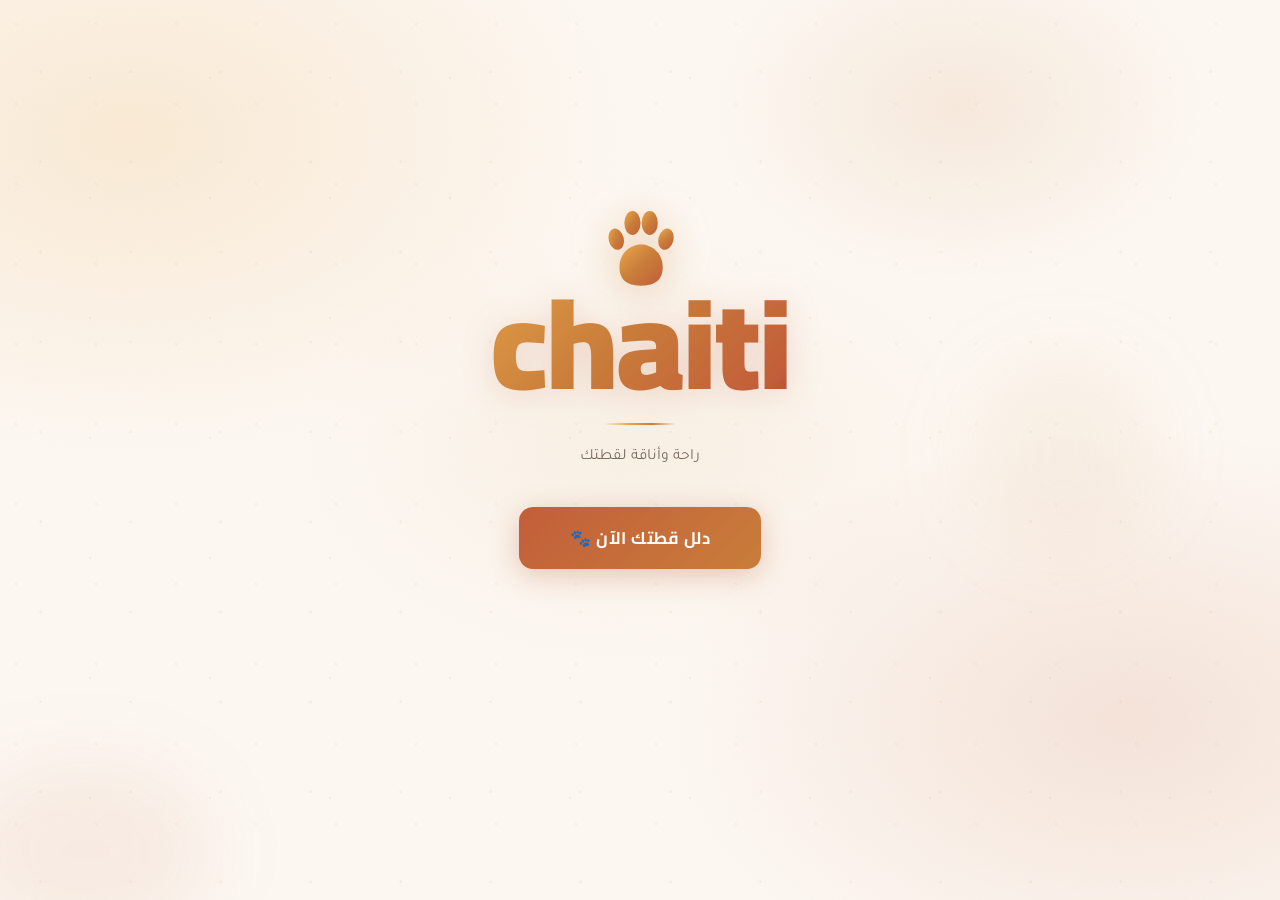
==== Chaiti/index.html @ b6bacdb0 "Add files via upload" ====
<!DOCTYPE html>
<html lang="ar" dir="rtl">
<head>
<meta charset="UTF-8">
<meta name="viewport" content="width=device-width, initial-scale=1.0, viewport-fit=cover">
<title>Chaiti — بيوت القطط الفاخرة</title>

<!-- ⚡ تسريع الانتقال إلى المتجر -->
<link rel="prefetch" href="Boutique.html">

<link href="https://fonts.googleapis.com/css2?family=Cairo:wght@300;400;600;700;900&family=Tajawal:wght@300;400;500;700&display=swap" rel="stylesheet">
<link rel="stylesheet" href="https://cdnjs.cloudflare.com/ajax/libs/font-awesome/6.0.0-beta3/css/all.min.css">
<style>
/* ─── DESIGN TOKENS — Warm Cat Palette ─── */
:root {
  --bg-0:    #fdf8f2;
  --bg-1:    #faf3e8;
  --caramel:  #c97d3a;
  --honey:    #e9a84c;
  --sand:     #d4a96a;
  --terracotta: #c25e3a;
  --text-hi:  #2d1f0e;
  --text-md:  rgba(45,31,14,.62);
  --text-lo:  rgba(45,31,14,.38);
  --border:   rgba(180,130,80,.15);
  --border-hi:rgba(180,130,80,.3);
  --glass:    rgba(255,255,255,.55);
  --grad-brand: linear-gradient(135deg, #e9a84c 0%, #c97d3a 45%, #c25e3a 80%, #9e3a3a 100%);
  --grad-action: linear-gradient(135deg, #c25e3a 0%, #c97d3a 100%);
  --grad-warm:   linear-gradient(135deg, #c97d3a 0%, #e9a84c 100%);
  --r-md: 14px;
  --r-sm: 10px;
  --ease: cubic-bezier(.16,1,.3,1);
  --dur-fast: 180ms;
  --dur-med:  320ms;
  --dur-slow: 500ms;
}

*, *::before, *::after { margin:0; padding:0; box-sizing:border-box; }
body {
  font-family:'Tajawal', sans-serif;
  background: var(--bg-0);
  color: var(--text-hi);
  overflow-x: hidden;
  min-height: 100vh;
  -webkit-font-smoothing: antialiased;
}

/* ═══════════════ WELCOME SCREEN ONLY ═══════════════ */
#welcome {
  position: fixed;
  inset: 0;
  z-index: 100;
  display: flex;
  align-items: center;
  justify-content: center;
  background: var(--bg-0);
  overflow: hidden;
}

/* رفع المحتوى إلى الأعلى بمقدار 5% من ارتفاع viewport */
.w-inner {
  position: relative;
  text-align: center;
  padding: 2rem 1.5rem;
  max-width: 540px;
  animation: wReveal .9s var(--ease) both;
  transform: translateY(-5vh);  /* رفع كل العناصر قليلاً للأعلى */
  max-width: 480px;
  width: 100%;
}


@keyframes wReveal {
  from { opacity:0; transform:translateY(calc(32px - 5vh)); }
  to   { opacity:1; transform:translateY(-5vh); }
}

/* Warm mesh background */
.w-mesh {
  position: absolute;
  inset: 0;
  overflow: hidden;
}
.w-mesh::before {
  content:'';
  position: absolute;
  inset: 0;
  background:
    radial-gradient(ellipse 60% 55% at 10% 15%, rgba(233,168,76,.18) 0%, transparent 65%),
    radial-gradient(ellipse 55% 50% at 88% 80%, rgba(194,94,58,.14) 0%, transparent 65%),
    radial-gradient(ellipse 45% 40% at 50% 50%, rgba(212,169,106,.1) 0%, transparent 60%),
    radial-gradient(ellipse 35% 35% at 75% 12%, rgba(201,125,58,.12) 0%, transparent 55%);
  animation: meshShift 14s ease-in-out infinite alternate;
}
@keyframes meshShift {
  0%   { transform: scale(1) rotate(0deg); }
  100% { transform: scale(1.05) rotate(1.2deg); }
}

/* Subtle paw-print pattern */
.w-mesh::after {
  content:'';
  position: absolute;
  inset: 0;
  background-image:
    radial-gradient(circle 1.5px at 20% 30%, rgba(201,125,58,.1) 100%, transparent),
    radial-gradient(circle 1.5px at 75% 65%, rgba(194,94,58,.08) 100%, transparent),
    radial-gradient(circle 1.5px at 45% 80%, rgba(201,125,58,.07) 100%, transparent);
  background-size: 80px 80px, 120px 120px, 90px 90px;
}

.w-noise {
  position: absolute;
  inset: 0;
  opacity: .025;
  background-image: url("data:image/svg+xml,%3Csvg viewBox='0 0 200 200' xmlns='http://www.w3.org/2000/svg'%3E%3Cfilter id='n'%3E%3CfeTurbulence type='fractalNoise' baseFrequency='.85' numOctaves='4'/%3E%3C/filter%3E%3Crect width='100%25' height='100%25' filter='url(%23n)'/%3E%3C/svg%3E");
  background-size: 180px 180px;
}

/* Floating cat fur wisps */
.w-wisp {
  position: absolute;
  border-radius: 50%;
  filter: blur(40px);
  pointer-events: none;
}
.w-wisp:nth-child(1) { width: 300px; height: 200px; background: rgba(233,168,76,.12); top: -60px; right: -60px; animation: wispFloat 8s ease-in-out infinite; }
.w-wisp:nth-child(2) { width: 250px; height: 180px; background: rgba(194,94,58,.08); bottom: -40px; left: -40px; animation: wispFloat 11s ease-in-out infinite reverse; }
.w-wisp:nth-child(3) { width: 180px; height: 180px; background: rgba(212,169,106,.1); top: 40%; right: 10%; animation: wispFloat 9s ease-in-out infinite 2s; }
@keyframes wispFloat {
  0%,100% { transform: translate(0,0) scale(1); }
  50%      { transform: translate(20px,-20px) scale(1.08); }
}

.w-paw {
  display: flex;
  justify-content: center;
  margin-bottom: 1.2rem;
  animation: pawBounce 3.5s ease-in-out infinite;
  filter: drop-shadow(0 6px 20px rgba(201,125,58,.35));
}
@keyframes pawBounce {
  0%,100% { transform: translateY(0) rotate(0deg); }
  50%      { transform: translateY(-12px) rotate(4deg); }
}

.w-logo {
  font-family: 'Cairo', sans-serif;
  font-size: clamp(3.8rem,14vw,8rem);
  font-weight: 900;
  letter-spacing: -2px;
  line-height: 1;
  background: var(--grad-brand);
  -webkit-background-clip: text;
  -webkit-text-fill-color: transparent;
  background-clip: text;
  filter: drop-shadow(0 4px 16px rgba(194,94,58,.2));
  animation: wReveal .9s var(--ease) .1s both;
}

.w-tag {
  font-size: clamp(.75rem,2vw,.9rem);
  letter-spacing: 5px;
  text-transform: uppercase;
  color: var(--text-lo);
  margin: .75rem 0;
  animation: wReveal .9s var(--ease) .2s both;
}

.w-divider {
  width: 72px;
  height: 2px;
  margin: 1.1rem auto;
  background: linear-gradient(90deg, transparent, var(--honey), var(--caramel), transparent);
  animation: wReveal .9s var(--ease) .25s both;
}

.w-desc {
  color: var(--text-md);
  font-size: .98rem;
  line-height: 1.85;
  max-width: 400px;
  margin: 0 auto 2.2rem;
  animation: wReveal .9s var(--ease) .3s both;
}

.w-cta {
  position: relative;
  display: inline-block;
  background: var(--grad-action);
  color: #fff;
  border: none;
  font-family: 'Cairo', sans-serif;
  font-weight: 700;
  font-size: 1.05rem;
  letter-spacing: .5px;
  padding: .95rem 3.2rem;
  cursor: pointer;
  border-radius: var(--r-md);
  box-shadow: 0 6px 28px rgba(194,94,58,.32);
  transition: transform var(--dur-med) var(--ease), box-shadow var(--dur-med) ease;
  overflow: hidden;
  animation: wReveal .9s var(--ease) .4s both;
}
.w-cta::after {
  content:'';
  position: absolute;
  inset: 0;
  background: var(--grad-warm);
  opacity: 0;
  transition: opacity var(--dur-med) ease;
}
.w-cta:hover {
  transform: translateY(-3px);
  box-shadow: 0 12px 36px rgba(201,125,58,.4);
}
.w-cta:hover::after {
  opacity: 1;
}
.w-cta span {
  position: relative;
  z-index: 1;
}

/* تنسيق مناسب للشاشات الصغيرة حيث يظل كل شيء مقروءًا وواضحًا */
@media (max-width: 550px) {
  .w-inner { 
    padding: 1rem; 
    transform: translateY(-3vh);  /* رفع أقل قليلاً في الشاشات الصغيرة لتجنب الزحام */
  }
  @keyframes wReveal {
    from { opacity:0; transform:translateY(calc(20px - 3vh)); }
    to   { opacity:1; transform:translateY(-3vh); }
  }
  .toast { white-space: normal; text-align: center; font-size: .8rem; padding: .6rem 1.2rem; }
}

@media (min-width: 551px) and (max-width: 799px) {
  .w-inner {
    transform: translateY(-4vh);
  }
  @keyframes wReveal {
    from { opacity:0; transform:translateY(calc(28px - 4vh)); }
    to   { opacity:1; transform:translateY(-4vh); }
  }
}

/* Simple toast message */
.toast {
  position: fixed;
  bottom: 2rem;
  left: 50%;
  transform: translateX(-50%) translateY(28px);
  background: #fff;
  color: var(--text-hi);
  font-family: 'Cairo', sans-serif;
  font-size: .88rem;
  font-weight: 600;
  padding: .75rem 1.8rem;
  z-index: 500;
  opacity: 0;
  pointer-events: none;
  border: 1px solid var(--border-hi);
  border-radius: 50px;
  box-shadow: 0 8px 28px rgba(180,100,40,.15);
  transition: all var(--dur-med) var(--ease);
  white-space: nowrap;
}
.toast.on {
  opacity: 1;
  transform: translateX(-50%) translateY(0);
}

.w-cta {
  padding: .95rem 3.2rem;
  font-size: 1.05rem;
  border-radius: 14px;
}
</style>
</head>
<body>

<div class="toast" id="toast"></div>

<!-- ═══════════════ WELCOME SCREEN ONLY ═══════════════ -->
<div id="welcome">
  <div class="w-mesh"></div>
  <div class="w-wisp"></div>
  <div class="w-wisp"></div>
  <div class="w-wisp"></div>
  <div class="w-noise"></div>
  
  <div class="w-inner">
    <div class="w-paw">
      <svg width="108" height="108" viewBox="0 0 100 100">
        <defs>
          <linearGradient id="pawW" x1="0%" y1="0%" x2="100%" y2="100%">
            <stop offset="0%" stop-color="#e9a84c"/>
            <stop offset="50%" stop-color="#c97d3a"/>
            <stop offset="100%" stop-color="#c25e3a"/>
          </linearGradient>
        </defs>
        <ellipse cx="28" cy="40" rx="7" ry="10" fill="url(#pawW)" transform="rotate(-15 28 40)"/>
        <ellipse cx="43" cy="25" rx="7.5" ry="11" fill="url(#pawW)"/>
        <ellipse cx="59" cy="25" rx="7.5" ry="11" fill="url(#pawW)"/>
        <ellipse cx="74" cy="40" rx="7" ry="10" fill="url(#pawW)" transform="rotate(15 74 40)"/>
        <path d="M51 45C42 45 31 52 31 66C31 80 41 83 51 83C61 83 71 80 71 66C71 52 60 45 51 45Z" fill="url(#pawW)"/>
      </svg>
    </div>
    
    <div class="w-logo">chaiti</div>
    
    <div class="w-divider"></div>
    
    <p class="w-desc">
راحة وأناقة لقطتك
    </p>
    
    <!-- ⚡ الزر المعدل للانتقال السريع (حجم الزر لم يتغير كما هو مطلوب) -->
    <button class="w-cta" onclick="window.location.replace('Boutique.html')">
      <span>دلل قطتك الآن 🐾</span>
    </button>
    
    <!-- (تم حذف العناصر الأربعة (badges) بالكامل حسب الطلب) -->
    
  </div>
</div>

<script>
// Simple toast notification function (محتفظ بها كما هي، ويمكن استعمالها إذا دعت الحاجة في المستقبل)
function showToast(message) {
  const toast = document.getElementById('toast');
  toast.textContent = message;
  toast.classList.add('on');
  setTimeout(() => {
    toast.classList.remove('on');
  }, 3000);
}
</script>

</body>
</html>
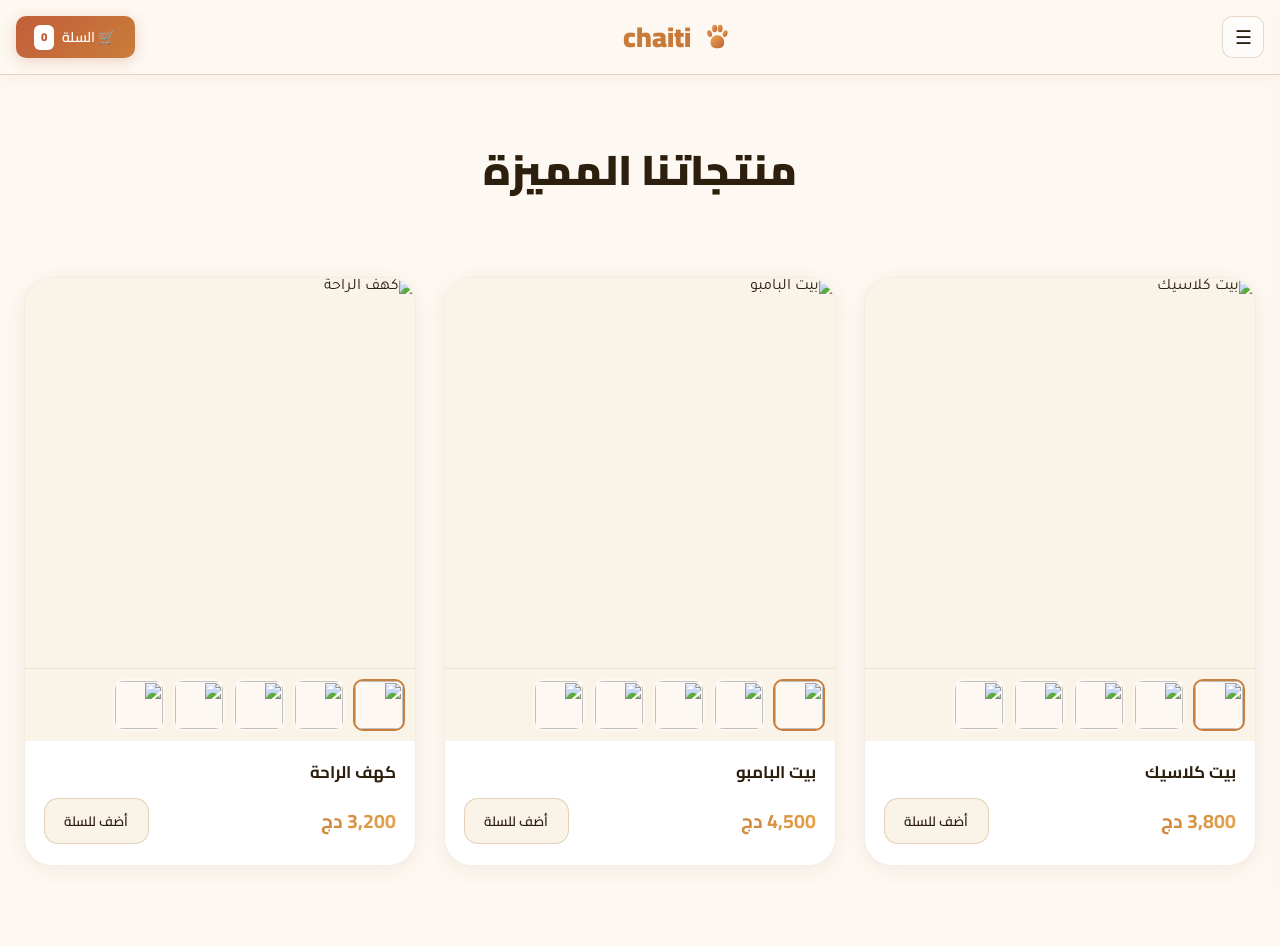
==== commit 712c6a9f: "Rename Boutique.html to index.html" ====
--- a/Chaiti/index.html
+++ b/Chaiti/index.html
@@ -3,279 +3,434 @@
 <head>
 <meta charset="UTF-8">
 <meta name="viewport" content="width=device-width, initial-scale=1.0, viewport-fit=cover">
-<title>Chaiti — بيوت القطط الفاخرة</title>
-
-<!-- ⚡ تسريع الانتقال إلى المتجر -->
-<link rel="prefetch" href="Boutique.html">
-
+<title>Chaiti — بيوت القطط الفاخرة | المتجر</title>
 <link href="https://fonts.googleapis.com/css2?family=Cairo:wght@300;400;600;700;900&family=Tajawal:wght@300;400;500;700&display=swap" rel="stylesheet">
 <link rel="stylesheet" href="https://cdnjs.cloudflare.com/ajax/libs/font-awesome/6.0.0-beta3/css/all.min.css">
 <style>
-/* ─── DESIGN TOKENS — Warm Cat Palette ─── */
 :root {
   --bg-0:    #fdf8f2;
   --bg-1:    #faf3e8;
+  --bg-2:    #f5ead8;
+  --bg-3:    #eeddc4;
   --caramel:  #c97d3a;
   --honey:    #e9a84c;
   --sand:     #d4a96a;
   --terracotta: #c25e3a;
+  --blush:    #e88a6a;
+  --clay:     #9e5a3a;
+  --sage:     #7a9e7e;
+  --dusty-rose: #c8836a;
+  --grad-brand: linear-gradient(135deg, #e9a84c 0%, #c97d3a 45%, #c25e3a 80%, #9e3a3a 100%);
+  --grad-action: linear-gradient(135deg, #c25e3a 0%, #c97d3a 100%);
+  --grad-warm:   linear-gradient(135deg, #c97d3a 0%, #e9a84c 100%);
+  --grad-soft:   linear-gradient(135deg, #e9a84c 0%, #d4a96a 100%);
   --text-hi:  #2d1f0e;
   --text-md:  rgba(45,31,14,.62);
   --text-lo:  rgba(45,31,14,.38);
   --border:   rgba(180,130,80,.15);
   --border-hi:rgba(180,130,80,.3);
   --glass:    rgba(255,255,255,.55);
-  --grad-brand: linear-gradient(135deg, #e9a84c 0%, #c97d3a 45%, #c25e3a 80%, #9e3a3a 100%);
-  --grad-action: linear-gradient(135deg, #c25e3a 0%, #c97d3a 100%);
-  --grad-warm:   linear-gradient(135deg, #c97d3a 0%, #e9a84c 100%);
+  --glass-hi: rgba(255,255,255,.8);
+  --shadow-warm: 0 8px 32px rgba(180,100,40,.1);
+  --shadow-card: 0 4px 20px rgba(140,80,30,.08);
+  --r-xl: 28px;
+  --r-lg: 20px;
   --r-md: 14px;
   --r-sm: 10px;
   --ease: cubic-bezier(.16,1,.3,1);
+  --ease-out: cubic-bezier(.22,1,.36,1);
   --dur-fast: 180ms;
   --dur-med:  320ms;
   --dur-slow: 500ms;
 }
 
 *, *::before, *::after { margin:0; padding:0; box-sizing:border-box; }
+html { height:100%; scroll-behavior:smooth; }
 body {
   font-family:'Tajawal', sans-serif;
   background: var(--bg-0);
   color: var(--text-hi);
   overflow-x: hidden;
+  height: 100%;
+  -webkit-font-smoothing: antialiased;
+}
+
+::-webkit-scrollbar { width: 4px; }
+::-webkit-scrollbar-track { background: var(--bg-1); }
+::-webkit-scrollbar-thumb { background: var(--sand); border-radius: 2px; }
+
+#shop {
+  background: var(--bg-0);
   min-height: 100vh;
-  -webkit-font-smoothing: antialiased;
-}
-
-/* ═══════════════ WELCOME SCREEN ONLY ═══════════════ */
-#welcome {
-  position: fixed;
-  inset: 0;
-  z-index: 100;
+  overflow-y: auto;
+  overflow-x: hidden;
+}
+
+.s-nav {
+  position: sticky; top: 0; z-index: 50;
+  background: rgba(253,248,242,.92);
+  backdrop-filter: blur(24px) saturate(1.6);
+  border-bottom: 1px solid var(--border-hi);
+  padding: .7rem 1rem;
+  box-shadow: 0 2px 16px rgba(180,100,40,.06);
+}
+.nav-wrap {
+  max-width: 1300px; margin: 0 auto;
+  display: flex; align-items: center; justify-content: space-between; gap: 1rem;
+}
+
+.menu-btn {
+  width: 42px; height: 42px;
+  background: var(--glass); border: 1px solid var(--border-hi);
+  border-radius: var(--r-sm); cursor: pointer; color: var(--text-hi);
+  font-size: 1.2rem; display: flex; align-items: center; justify-content: center;
+  flex-shrink: 0;
+  transition: background var(--dur-fast) ease, border-color var(--dur-fast) ease;
+}
+.menu-btn:hover { background: rgba(201,125,58,.12); border-color: var(--caramel); }
+
+.s-brand {
+  flex: 1; display: flex; align-items: center; justify-content: center; gap: .55rem;
+  font-family: 'Cairo', sans-serif; font-size: 1.75rem; font-weight: 900;
+  background: var(--grad-brand);
+  -webkit-background-clip: text; -webkit-text-fill-color: transparent;
+  background-clip: text; white-space: nowrap;
+}
+.s-brand svg { -webkit-text-fill-color: initial; flex-shrink: 0; }
+
+.cart-btn {
+  background: var(--grad-action);
+  color: #fff; border: none;
+  font-family: 'Cairo', sans-serif; font-weight: 600; font-size: .88rem;
+  padding: .5rem 1.15rem;
+  border-radius: var(--r-sm); cursor: pointer; flex-shrink: 0;
+  display: flex; align-items: center; gap: .5rem;
+  box-shadow: 0 3px 14px rgba(194,94,58,.25);
+  transition: transform var(--dur-fast) var(--ease), box-shadow var(--dur-fast) ease;
+  text-decoration: none;
+}
+.cart-btn:hover { transform: translateY(-2px); box-shadow: 0 6px 20px rgba(194,94,58,.38); }
+.cart-badge {
+  background: #fff; color: var(--terracotta);
+  font-size: .72rem; font-weight: 900;
+  padding: .1rem .4rem; border-radius: 6px; min-width: 20px; text-align: center;
+}
+
+@media(max-width:640px) {
+  .s-brand { font-size: 1.15rem; gap: .35rem; }
+  .s-brand svg { width: 26px; height: 26px; }
+  .menu-btn { width: 38px; height: 38px; }
+  .cart-btn { padding: .42rem .9rem; font-size: .78rem; }
+}
+
+.s-hero {
+  padding: 3.5rem 2rem 2.5rem;
+  text-align: center;
+}
+.s-hero h1 {
+  font-family: 'Cairo', sans-serif;
+  font-size: clamp(1.8rem,4vw,2.6rem);
+  font-weight: 900; color: var(--text-hi);
+  margin-bottom: .45rem;
+}
+.s-body { max-width: 1300px; margin: 0 auto; padding: 1.25rem 1.5rem 5rem; }
+
+.p-grid {
+  display: grid;
+  grid-template-columns: repeat(auto-fill, minmax(295px,1fr));
+  gap: 1.75rem;
+}
+
+.p-card {
+  background: #fff;
+  border: 1px solid var(--border);
+  border-radius: var(--r-xl);
+  overflow: hidden;
+  transition:
+    transform var(--dur-med) var(--ease),
+    box-shadow var(--dur-med) ease,
+    border-color var(--dur-med) ease;
+  box-shadow: var(--shadow-card);
+}
+.p-card:hover {
+  transform: translateY(-7px);
+  box-shadow: 0 22px 48px rgba(180,100,40,.14), 0 0 0 1px rgba(201,125,58,.22);
+  border-color: rgba(201,125,58,.3);
+}
+
+.p-gallery { position:relative; background: var(--bg-1); overflow: hidden; }
+.p-main {
+  width:100%; aspect-ratio:1/1; object-fit:cover; display:block;
+  transition: transform var(--dur-slow) var(--ease);
+  cursor: pointer;
+}
+.p-card:hover .p-main { transform: scale(1.04); }
+
+.p-overlay {
+  position:absolute; inset:0;
+  background: rgba(0,0,0,0);
+  display: flex; align-items: center; justify-content: center;
+  opacity: 0;
+  transition: all var(--dur-med) ease;
+  pointer-events: none;
+}
+.p-card:hover .p-overlay { background: rgba(45,25,5,.12); opacity:1; }
+.p-overlay-icon {
+  background: rgba(255,255,255,.75);
+  border: 1.5px solid rgba(201,125,58,.4);
+  backdrop-filter: blur(8px);
+  border-radius: 50%;
+  width: 52px; height: 52px;
+  display: flex; align-items: center; justify-content: center;
+  font-size: 1.35rem;
+  transform: scale(.7); transition: transform var(--dur-med) var(--ease);
+}
+.p-card:hover .p-overlay-icon { transform: scale(1); }
+
+.p-thumbs {
+  display:flex; gap:.5rem; padding:.65rem;
+  background: var(--bg-1);
+  border-top: 1px solid var(--border);
+  overflow-x:auto; scrollbar-width:none;
+}
+.p-thumbs::-webkit-scrollbar { display:none; }
+.p-thumb {
+  width:52px; height:52px; flex-shrink:0;
+  border: 2px solid transparent;
+  border-radius: var(--r-sm); overflow:hidden;
+  cursor:pointer; background: var(--bg-0);
+  transition: border-color var(--dur-fast) ease, transform var(--dur-fast) ease;
+}
+.p-thumb img { width:100%; height:100%; object-fit:cover; }
+.p-thumb:hover { transform: scale(1.05); }
+.p-thumb.on { border-color: var(--caramel); }
+
+.p-body {
+  padding: 1.2rem 1.2rem 1.3rem;
+  background: #fff;
+}
+.p-name {
+  font-family: 'Cairo', sans-serif;
+  font-size: 1.05rem; font-weight: 700;
+  color: var(--text-hi); margin-bottom: .85rem;
+  line-height: 1.4;
+}
+.p-foot { display:flex; align-items:center; justify-content:space-between; gap:.5rem; }
+.p-price {
+  font-family: 'Cairo', sans-serif;
+  font-size: 1.22rem; font-weight: 700;
+  background: var(--grad-warm);
+  -webkit-background-clip: text; -webkit-text-fill-color: transparent;
+  background-clip: text;
+}
+.p-add {
+  background: var(--bg-1); border: 1.5px solid var(--border-hi);
+  color: var(--text-hi);
+  font-family: 'Cairo', sans-serif; font-size: .84rem; font-weight: 600;
+  padding: .58rem 1.2rem; border-radius: var(--r-md); cursor:pointer;
+  transition: all var(--dur-fast) var(--ease);
+}
+.p-add:hover {
+  background: var(--grad-action); border-color: transparent;
+  color: #fff;
+  box-shadow: 0 4px 16px rgba(194,94,58,.28);
+  transform: scale(1.04);
+}
+
+@media(max-width:768px) {
+  .s-body { padding: 1rem 1rem 4rem; }
+  .p-grid { grid-template-columns: repeat(auto-fill, minmax(240px,1fr)); gap:1.2rem; }
+}
+
+.lightbox-overlay {
+    position: fixed; inset: 0;
+    background: rgba(45,25,5,0.92);
+    backdrop-filter: blur(10px);
+    z-index: 2000;
+    display: none;
+    justify-content: center;
+    align-items: center;
+    flex-direction: column;
+    cursor: pointer;
+}
+.lightbox-overlay.active { display: flex; }
+.lightbox-image-container {
+    width: 100%; height: 85%;
+    display: flex;
+    justify-content: center;
+    align-items: center;
+    overflow: hidden;
+    touch-action: pan-y pinch-zoom;
+}
+.lightbox-image {
+    max-width: 90%; max-height: 90%;
+    object-fit: contain;
+    border-radius: 16px;
+    box-shadow: 0 30px 60px rgba(0,0,0,.5), 0 0 0 1px rgba(201,125,58,.25);
+    pointer-events: none;
+}
+.lightbox-counter {
+    position: absolute;
+    top: 22px; left: 0; right: 0;
+    text-align: center;
+    color: #faf3e8;
+    background: rgba(45,25,5,0.55);
+    width: fit-content;
+    margin: 0 auto;
+    padding: 6px 18px;
+    border-radius: 40px;
+    font-size: 0.85rem;
+    font-weight: 700;
+    backdrop-filter: blur(4px);
+    z-index: 2005;
+    pointer-events: none;
+    border: 1px solid rgba(201,125,58,.25);
+}
+.close-lightbox {
+    position: absolute;
+    top: 20px; left: 20px;
+    background: rgba(45,25,5,0.5);
+    border: 1px solid rgba(201,125,58,.35);
+    color: #faf3e8;
+    font-size: 1.4rem;
+    width: 44px; height: 44px;
+    border-radius: 50%;
+    cursor: pointer;
+    z-index: 2005;
+    backdrop-filter: blur(6px);
+    transition: 0.2s;
+    display: flex;
+    align-items: center;
+    justify-content: center;
+}
+.close-lightbox:hover { background: var(--caramel); color: #fff; border-color: var(--caramel); }
+
+.overlay {
+  position:fixed; inset:0; z-index:110;
+  background: rgba(45,25,5,.35);
+  backdrop-filter: blur(4px);
+  opacity:0; pointer-events:none;
+  transition: opacity var(--dur-med) ease;
+}
+.overlay.on { opacity:1; pointer-events:all; }
+
+.menu-drawer {
+  position:fixed; top:0; right:0;
+  width: min(320px,85vw);
+  height:100vh;
+  background: #fff;
+  border-left: 1px solid var(--border-hi);
+  z-index:150; display:flex; flex-direction:column;
+  transform: translateX(110%);
+  transition: transform var(--dur-slow) var(--ease);
+  box-shadow: -8px 0 40px rgba(180,100,40,.1);
+}
+.menu-drawer.open { transform: translateX(0); }
+
+.md-header {
+  padding: 1.4rem 1.3rem;
+  border-bottom: 1px solid var(--border);
+  display:flex; justify-content:space-between; align-items:center;
+  background: var(--bg-1);
+}
+.md-header h4 { font-family:'Cairo',sans-serif; font-size:1.2rem; font-weight:800; color: var(--text-hi); letter-spacing:-0.3px; background: var(--grad-warm); -webkit-background-clip:text; background-clip:text; -webkit-text-fill-color:transparent; }
+
+.md-items {
+  flex:1; padding: 1.5rem 0.8rem;
+  display: flex; flex-direction: column;
+  gap: 0.25rem;
+}
+
+.menu-link {
   display: flex;
   align-items: center;
-  justify-content: center;
-  background: var(--bg-0);
-  overflow: hidden;
-}
-
-/* رفع المحتوى إلى الأعلى بمقدار 5% من ارتفاع viewport */
-.w-inner {
-  position: relative;
+  gap: 1rem;
+  padding: 0.9rem 1.2rem;
+  margin: 0.2rem 0;
+  font-family: 'Cairo', sans-serif;
+  font-size: 1rem;
+  font-weight: 600;
+  color: var(--text-hi);
+  background: #ffffff;
+  border-radius: var(--r-md);
+  transition: all 0.2s var(--ease);
+  cursor: pointer;
+  border: 1px solid transparent;
+  width: 100%;
+  text-align: right;
+}
+.menu-link i {
+  width: 26px;
+  font-size: 1.2rem;
+  color: var(--caramel);
+  transition: transform 0.2s ease;
+}
+.menu-link span { flex: 1; }
+.menu-link:hover {
+  background: var(--bg-1);
+  border-color: var(--border-hi);
+  transform: translateX(-4px);
+}
+.menu-link:hover i {
+  transform: scale(1.05);
+  color: var(--terracotta);
+}
+.md-items hr {
+  margin: 0.5rem 0.8rem;
+  border: none;
+  height: 1px;
+  background: linear-gradient(to left, var(--border), transparent);
+}
+
+.md-footer {
+  padding:1.2rem;
+  border-top:1px solid var(--border);
+  font-size:.75rem;
+  color:var(--text-lo);
+  text-align:center;
+  background: var(--bg-1);
+  font-weight:500;
+}
+
+.toast { position:fixed; bottom:2rem; left:50%; transform: translateX(-50%) translateY(28px); background:#fff; color:var(--text-hi); font-family:'Cairo',sans-serif; font-size:.88rem; font-weight:600; padding:.75rem 1.8rem; z-index:500; opacity:0; pointer-events:none; border:1px solid var(--border-hi); border-radius:50px; box-shadow: 0 8px 28px rgba(180,100,40,.15); transition: all var(--dur-med) var(--ease); }
+.toast.on { opacity:1; transform: translateX(-50%) translateY(0); }
+
+.modal-info {
+  position: fixed;
+  top: 50%;
+  left: 50%;
+  transform: translate(-50%, -50%) scale(0.96);
+  background: #fff;
+  border-radius: var(--r-xl);
+  max-width: 340px;
+  width: 85%;
+  padding: 1.8rem 1.5rem;
   text-align: center;
-  padding: 2rem 1.5rem;
-  max-width: 540px;
-  animation: wReveal .9s var(--ease) both;
-  transform: translateY(-5vh);  /* رفع كل العناصر قليلاً للأعلى */
-  max-width: 480px;
-  width: 100%;
-}
-
-
-@keyframes wReveal {
-  from { opacity:0; transform:translateY(calc(32px - 5vh)); }
-  to   { opacity:1; transform:translateY(-5vh); }
-}
-
-/* Warm mesh background */
-.w-mesh {
-  position: absolute;
-  inset: 0;
-  overflow: hidden;
-}
-.w-mesh::before {
-  content:'';
-  position: absolute;
-  inset: 0;
-  background:
-    radial-gradient(ellipse 60% 55% at 10% 15%, rgba(233,168,76,.18) 0%, transparent 65%),
-    radial-gradient(ellipse 55% 50% at 88% 80%, rgba(194,94,58,.14) 0%, transparent 65%),
-    radial-gradient(ellipse 45% 40% at 50% 50%, rgba(212,169,106,.1) 0%, transparent 60%),
-    radial-gradient(ellipse 35% 35% at 75% 12%, rgba(201,125,58,.12) 0%, transparent 55%);
-  animation: meshShift 14s ease-in-out infinite alternate;
-}
-@keyframes meshShift {
-  0%   { transform: scale(1) rotate(0deg); }
-  100% { transform: scale(1.05) rotate(1.2deg); }
-}
-
-/* Subtle paw-print pattern */
-.w-mesh::after {
-  content:'';
-  position: absolute;
-  inset: 0;
-  background-image:
-    radial-gradient(circle 1.5px at 20% 30%, rgba(201,125,58,.1) 100%, transparent),
-    radial-gradient(circle 1.5px at 75% 65%, rgba(194,94,58,.08) 100%, transparent),
-    radial-gradient(circle 1.5px at 45% 80%, rgba(201,125,58,.07) 100%, transparent);
-  background-size: 80px 80px, 120px 120px, 90px 90px;
-}
-
-.w-noise {
-  position: absolute;
-  inset: 0;
-  opacity: .025;
-  background-image: url("data:image/svg+xml,%3Csvg viewBox='0 0 200 200' xmlns='http://www.w3.org/2000/svg'%3E%3Cfilter id='n'%3E%3CfeTurbulence type='fractalNoise' baseFrequency='.85' numOctaves='4'/%3E%3C/filter%3E%3Crect width='100%25' height='100%25' filter='url(%23n)'/%3E%3C/svg%3E");
-  background-size: 180px 180px;
-}
-
-/* Floating cat fur wisps */
-.w-wisp {
-  position: absolute;
-  border-radius: 50%;
-  filter: blur(40px);
-  pointer-events: none;
-}
-.w-wisp:nth-child(1) { width: 300px; height: 200px; background: rgba(233,168,76,.12); top: -60px; right: -60px; animation: wispFloat 8s ease-in-out infinite; }
-.w-wisp:nth-child(2) { width: 250px; height: 180px; background: rgba(194,94,58,.08); bottom: -40px; left: -40px; animation: wispFloat 11s ease-in-out infinite reverse; }
-.w-wisp:nth-child(3) { width: 180px; height: 180px; background: rgba(212,169,106,.1); top: 40%; right: 10%; animation: wispFloat 9s ease-in-out infinite 2s; }
-@keyframes wispFloat {
-  0%,100% { transform: translate(0,0) scale(1); }
-  50%      { transform: translate(20px,-20px) scale(1.08); }
-}
-
-.w-paw {
-  display: flex;
-  justify-content: center;
-  margin-bottom: 1.2rem;
-  animation: pawBounce 3.5s ease-in-out infinite;
-  filter: drop-shadow(0 6px 20px rgba(201,125,58,.35));
-}
-@keyframes pawBounce {
-  0%,100% { transform: translateY(0) rotate(0deg); }
-  50%      { transform: translateY(-12px) rotate(4deg); }
-}
-
-.w-logo {
-  font-family: 'Cairo', sans-serif;
-  font-size: clamp(3.8rem,14vw,8rem);
-  font-weight: 900;
-  letter-spacing: -2px;
-  line-height: 1;
-  background: var(--grad-brand);
-  -webkit-background-clip: text;
-  -webkit-text-fill-color: transparent;
-  background-clip: text;
-  filter: drop-shadow(0 4px 16px rgba(194,94,58,.2));
-  animation: wReveal .9s var(--ease) .1s both;
-}
-
-.w-tag {
-  font-size: clamp(.75rem,2vw,.9rem);
-  letter-spacing: 5px;
-  text-transform: uppercase;
-  color: var(--text-lo);
-  margin: .75rem 0;
-  animation: wReveal .9s var(--ease) .2s both;
-}
-
-.w-divider {
-  width: 72px;
-  height: 2px;
-  margin: 1.1rem auto;
-  background: linear-gradient(90deg, transparent, var(--honey), var(--caramel), transparent);
-  animation: wReveal .9s var(--ease) .25s both;
-}
-
-.w-desc {
-  color: var(--text-md);
-  font-size: .98rem;
-  line-height: 1.85;
-  max-width: 400px;
-  margin: 0 auto 2.2rem;
-  animation: wReveal .9s var(--ease) .3s both;
-}
-
-.w-cta {
-  position: relative;
-  display: inline-block;
-  background: var(--grad-action);
-  color: #fff;
-  border: none;
-  font-family: 'Cairo', sans-serif;
-  font-weight: 700;
-  font-size: 1.05rem;
-  letter-spacing: .5px;
-  padding: .95rem 3.2rem;
-  cursor: pointer;
-  border-radius: var(--r-md);
-  box-shadow: 0 6px 28px rgba(194,94,58,.32);
-  transition: transform var(--dur-med) var(--ease), box-shadow var(--dur-med) ease;
-  overflow: hidden;
-  animation: wReveal .9s var(--ease) .4s both;
-}
-.w-cta::after {
-  content:'';
-  position: absolute;
-  inset: 0;
-  background: var(--grad-warm);
-  opacity: 0;
-  transition: opacity var(--dur-med) ease;
-}
-.w-cta:hover {
-  transform: translateY(-3px);
-  box-shadow: 0 12px 36px rgba(201,125,58,.4);
-}
-.w-cta:hover::after {
-  opacity: 1;
-}
-.w-cta span {
-  position: relative;
-  z-index: 1;
-}
-
-/* تنسيق مناسب للشاشات الصغيرة حيث يظل كل شيء مقروءًا وواضحًا */
-@media (max-width: 550px) {
-  .w-inner { 
-    padding: 1rem; 
-    transform: translateY(-3vh);  /* رفع أقل قليلاً في الشاشات الصغيرة لتجنب الزحام */
-  }
-  @keyframes wReveal {
-    from { opacity:0; transform:translateY(calc(20px - 3vh)); }
-    to   { opacity:1; transform:translateY(-3vh); }
-  }
-  .toast { white-space: normal; text-align: center; font-size: .8rem; padding: .6rem 1.2rem; }
-}
-
-@media (min-width: 551px) and (max-width: 799px) {
-  .w-inner {
-    transform: translateY(-4vh);
-  }
-  @keyframes wReveal {
-    from { opacity:0; transform:translateY(calc(28px - 4vh)); }
-    to   { opacity:1; transform:translateY(-4vh); }
-  }
-}
-
-/* Simple toast message */
-.toast {
-  position: fixed;
-  bottom: 2rem;
-  left: 50%;
-  transform: translateX(-50%) translateY(28px);
-  background: #fff;
-  color: var(--text-hi);
-  font-family: 'Cairo', sans-serif;
-  font-size: .88rem;
-  font-weight: 600;
-  padding: .75rem 1.8rem;
-  z-index: 500;
+  box-shadow: 0 32px 60px rgba(45,25,5,0.25);
+  border: 1px solid var(--border-hi);
+  z-index: 300;
   opacity: 0;
   pointer-events: none;
-  border: 1px solid var(--border-hi);
-  border-radius: 50px;
-  box-shadow: 0 8px 28px rgba(180,100,40,.15);
-  transition: all var(--dur-med) var(--ease);
-  white-space: nowrap;
-}
-.toast.on {
+  transition: all 0.25s var(--ease);
+  font-family: 'Tajawal', sans-serif;
+}
+.modal-info.show {
   opacity: 1;
-  transform: translateX(-50%) translateY(0);
-}
-
-.w-cta {
-  padding: .95rem 3.2rem;
-  font-size: 1.05rem;
-  border-radius: 14px;
+  pointer-events: auto;
+  transform: translate(-50%, -50%) scale(1);
+}
+.modal-info h3 {
+  font-family: 'Cairo', sans-serif;
+  font-size: 1.3rem;
+  margin-bottom: 0.8rem;
+  color: var(--terracotta);
+}
+.modal-info p {
+  color: var(--text-md);
+  font-size: 0.9rem;
+  line-height: 1.5;
+  margin-bottom: 0;
+  white-space: pre-line;
 }
 </style>
 </head>
@@ -283,61 +438,388 @@
 
 <div class="toast" id="toast"></div>
 
-<!-- ═══════════════ WELCOME SCREEN ONLY ═══════════════ -->
-<div id="welcome">
-  <div class="w-mesh"></div>
-  <div class="w-wisp"></div>
-  <div class="w-wisp"></div>
-  <div class="w-wisp"></div>
-  <div class="w-noise"></div>
-  
-  <div class="w-inner">
-    <div class="w-paw">
-      <svg width="108" height="108" viewBox="0 0 100 100">
-        <defs>
-          <linearGradient id="pawW" x1="0%" y1="0%" x2="100%" y2="100%">
-            <stop offset="0%" stop-color="#e9a84c"/>
-            <stop offset="50%" stop-color="#c97d3a"/>
-            <stop offset="100%" stop-color="#c25e3a"/>
-          </linearGradient>
-        </defs>
-        <ellipse cx="28" cy="40" rx="7" ry="10" fill="url(#pawW)" transform="rotate(-15 28 40)"/>
-        <ellipse cx="43" cy="25" rx="7.5" ry="11" fill="url(#pawW)"/>
-        <ellipse cx="59" cy="25" rx="7.5" ry="11" fill="url(#pawW)"/>
-        <ellipse cx="74" cy="40" rx="7" ry="10" fill="url(#pawW)" transform="rotate(15 74 40)"/>
-        <path d="M51 45C42 45 31 52 31 66C31 80 41 83 51 83C61 83 71 80 71 66C71 52 60 45 51 45Z" fill="url(#pawW)"/>
-      </svg>
+<div id="shop">
+  <nav class="s-nav">
+    <div class="nav-wrap">
+      <button class="menu-btn" id="menuBtn">☰</button>
+      <div class="s-brand">
+        <svg width="34" height="34" viewBox="0 0 100 100">
+          <defs><linearGradient id="pawN" x1="0%" y1="0%" x2="100%" y2="100%"><stop offset="0%" stop-color="#e9a84c"/><stop offset="100%" stop-color="#c25e3a"/></linearGradient></defs>
+          <ellipse cx="28" cy="40" rx="7" ry="10" fill="url(#pawN)" transform="rotate(-15 28 40)"/>
+          <ellipse cx="43" cy="25" rx="7.5" ry="11" fill="url(#pawN)"/>
+          <ellipse cx="59" cy="25" rx="7.5" ry="11" fill="url(#pawN)"/>
+          <ellipse cx="74" cy="40" rx="7" ry="10" fill="url(#pawN)" transform="rotate(15 74 40)"/>
+          <path d="M51 45C42 45 31 52 31 66C31 80 41 83 51 83C61 83 71 80 71 66C71 52 60 45 51 45Z" fill="url(#pawN)"/>
+        </svg>
+        chaiti
+      </div>
+      <a href="Panier.html" class="cart-btn">🛒 السلة <span class="cart-badge" id="cnt">0</span></a>
     </div>
-    
-    <div class="w-logo">chaiti</div>
-    
-    <div class="w-divider"></div>
-    
-    <p class="w-desc">
-راحة وأناقة لقطتك
-    </p>
-    
-    <!-- ⚡ الزر المعدل للانتقال السريع (حجم الزر لم يتغير كما هو مطلوب) -->
-    <button class="w-cta" onclick="window.location.replace('Boutique.html')">
-      <span>دلل قطتك الآن 🐾</span>
-    </button>
-    
-    <!-- (تم حذف العناصر الأربعة (badges) بالكامل حسب الطلب) -->
-    
+  </nav>
+  <div class="s-hero">
+    <h1>منتجاتنا المميزة</h1>
+  </div>
+  <div class="s-body">
+    <div class="p-grid" id="pgrid"></div>
   </div>
 </div>
 
+<div class="overlay" id="menuOverlay"></div>
+<div class="menu-drawer" id="menuDrawer">
+  <div class="md-header">
+    <h4>✨ القائمة</h4>
+  </div>
+  <div class="md-items">
+    <button class="menu-link" data-action="delivery">
+      <i class="fas fa-truck-fast"></i>
+      <span>التوصيل</span>
+      <i class="fas fa-chevron-left" style="font-size: 0.7rem; opacity:0.6;"></i>
+    </button>
+    <button class="menu-link" data-action="faq">
+      <i class="fas fa-question-circle"></i>
+      <span>الأسئلة الشائعة</span>
+      <i class="fas fa-chevron-left" style="font-size: 0.7rem; opacity:0.6;"></i>
+    </button>
+    <button class="menu-link" data-action="contact">
+      <i class="fas fa-headset"></i>
+      <span>تواصل معنا</span>
+      <i class="fas fa-chevron-left" style="font-size: 0.7rem; opacity:0.6;"></i>
+    </button>
+    <button class="menu-link" data-action="about">
+      <i class="fas fa-paw"></i>
+      <span>من نحن</span>
+      <i class="fas fa-chevron-left" style="font-size: 0.7rem; opacity:0.6;"></i>
+    </button>
+    <hr>
+    <div style="margin-top:auto; background:transparent; border:none; padding:0.8rem;">شيتي ♡ راحة قطتك تسعدنا</div>
+  </div>
+  <div class="md-footer">chaiti — بكل الحب لصديقك الأليف 🐾</div>
+</div>
+
+<div id="lightboxOverlay" class="lightbox-overlay">
+  <div class="lightbox-counter" id="lightboxCounter"></div>
+  <button class="close-lightbox" id="closeLightboxBtn"><i class="fas fa-times"></i></button>
+  <div class="lightbox-image-container" id="lightboxImageContainer">
+    <img id="lightboxImg" class="lightbox-image" alt="معرض الصور">
+  </div>
+</div>
+
+<div id="infoModal" class="modal-info">
+  <h3 id="modalTitle"></h3>
+  <p id="modalText"></p>
+</div>
+
 <script>
-// Simple toast notification function (محتفظ بها كما هي، ويمكن استعمالها إذا دعت الحاجة في المستقبل)
-function showToast(message) {
-  const toast = document.getElementById('toast');
-  toast.textContent = message;
-  toast.classList.add('on');
-  setTimeout(() => {
-    toast.classList.remove('on');
-  }, 3000);
-}
+const PRODUCTS = [
+  {id:1, name:'بيت كلاسيك ', price:3800,
+   imgs:['https://raw.githubusercontent.com/polina5566hpl-beep/Chop-form/ed35b93c1cafca60e729205e141835006318062b/Cats/Cvd.png',
+         'https://raw.githubusercontent.com/polina5566hpl-beep/Chop-form/ed35b93c1cafca60e729205e141835006318062b/Cats/Gasba.png',
+         'https://raw.githubusercontent.com/polina5566hpl-beep/Chop-form/ed35b93c1cafca60e729205e141835006318062b/Cats/Jawhara.png',
+         'https://raw.githubusercontent.com/polina5566hpl-beep/Chop-form/ed35b93c1cafca60e729205e141835006318062b/Cats/Khatmti.png',
+         'https://raw.githubusercontent.com/polina5566hpl-beep/Chop-form/ed35b93c1cafca60e729205e141835006318062b/Cats/Khayma.png']},
+  {id:2, name:'بيت البامبو ', price:4500,
+   imgs:['https://raw.githubusercontent.com/polina5566hpl-beep/Chop-form/ed35b93c1cafca60e729205e141835006318062b/Cats/Jawhara.png',
+         'https://raw.githubusercontent.com/polina5566hpl-beep/Chop-form/ed35b93c1cafca60e729205e141835006318062b/Cats/Khatmti.png',
+         'https://raw.githubusercontent.com/polina5566hpl-beep/Chop-form/ed35b93c1cafca60e729205e141835006318062b/Cats/Kilo.png',
+         'https://raw.githubusercontent.com/polina5566hpl-beep/Chop-form/ed35b93c1cafca60e729205e141835006318062b/Cats/Koba.png',
+         'https://raw.githubusercontent.com/polina5566hpl-beep/Chop-form/ed35b93c1cafca60e729205e141835006318062b/Cats/Lito.png']},
+  {id:3, name:'كهف الراحة ', price:3200,
+   imgs:['https://raw.githubusercontent.com/polina5566hpl-beep/Chop-form/ed35b93c1cafca60e729205e141835006318062b/Cats/Koba.png',
+         'https://raw.githubusercontent.com/polina5566hpl-beep/Chop-form/ed35b93c1cafca60e729205e141835006318062b/Cats/Pang.png',
+         'https://raw.githubusercontent.com/polina5566hpl-beep/Chop-form/ed35b93c1cafca60e729205e141835006318062b/Cats/Rati.png',
+         'https://raw.githubusercontent.com/polina5566hpl-beep/Chop-form/ed35b93c1cafca60e729205e141835006318062b/Cats/Snawbar.png',
+         'https://raw.githubusercontent.com/polina5566hpl-beep/Chop-form/ed35b93c1cafca60e729205e141835006318062b/Cats/Terp.png']}
+];
+
+let cart = [];
+let activeLightboxImages = [];
+let currentLightboxIndex = 0;
+let touchStartX = 0, touchEndX = 0;
+let currentModalType = null; // لتذكر نوع المودال المفتوح
+
+function loadCartFromStorage() {
+  const savedCart = localStorage.getItem('chaiti_cart');
+  if (savedCart) {
+    try { cart = JSON.parse(savedCart); updateUI(); }
+    catch(e) { console.error('خطأ في تحميل السلة', e); }
+  }
+}
+
+function saveCartToStorage() {
+  localStorage.setItem('chaiti_cart', JSON.stringify(cart));
+}
+
+function renderProducts() {
+  const g = document.getElementById('pgrid');
+  g.innerHTML = PRODUCTS.map(p => `
+    <div class="p-card">
+      <div class="p-gallery">
+        <img class="p-main" id="mi${p.id}" src="${p.imgs[0]}" alt="${p.name}" loading="lazy" onclick="openLightbox(${p.id}, 0)">
+        <div class="p-overlay">
+          <div class="p-overlay-icon">🔍</div>
+        </div>
+        <div class="p-thumbs">
+          ${p.imgs.map((s,i) => `<div class="p-thumb${i===0?' on':''}" onclick="swImg(${p.id},${i},this,event)"><img src="${s}" loading="lazy"></div>`).join('')}
+        </div>
+      </div>
+      <div class="p-body">
+        <div class="p-name">${p.name}</div>
+        <div class="p-foot">
+          <div class="p-price">${p.price.toLocaleString()} دج</div>
+          <button class="p-add" onclick="addCart(${p.id})">أضف للسلة</button>
+        </div>
+      </div>
+    </div>
+  `).join('');
+}
+
+function swImg(pid, idx, el, e) {
+  if(e) e.stopPropagation();
+  const p = PRODUCTS.find(x=>x.id===pid);
+  document.getElementById('mi'+pid).src = p.imgs[idx];
+  el.parentElement.querySelectorAll('.p-thumb').forEach(t=>t.classList.remove('on'));
+  el.classList.add('on');
+}
+
+function openLightbox(pid, idx) {
+  const p = PRODUCTS.find(x=>x.id===pid);
+  if(!p || !p.imgs) return;
+  activeLightboxImages = [...p.imgs];
+  currentLightboxIndex = Math.min(idx, p.imgs.length-1);
+  const lo = document.getElementById("lightboxOverlay");
+  const li = document.getElementById("lightboxImg");
+  const lc = document.getElementById("lightboxCounter");
+  li.src = activeLightboxImages[currentLightboxIndex];
+  lc.innerText = `${currentLightboxIndex+1} / ${activeLightboxImages.length}`;
+  lo.classList.add("active");
+  document.body.style.overflow = "hidden";
+  
+  // إضافة حالة اللايت بوكس إلى التاريخ
+  history.pushState({ lightbox: true, productId: pid, imageIndex: currentLightboxIndex }, '');
+}
+
+function closeLightboxOnly() {
+  const lo = document.getElementById("lightboxOverlay");
+  const menu = document.getElementById("menuDrawer");
+  const modal = document.getElementById("infoModal");
+  if(lo.classList.contains("active")) {
+    lo.classList.remove("active");
+    document.body.style.overflow = "";
+    activeLightboxImages = [];
+    
+    // بعد إغلاق اللايت بوكس، نحدد الحالة المناسبة
+    if(modal.classList.contains('show')) {
+      // إذا كان المودال مفتوح، نضيف حالته للتاريخ
+      history.replaceState({ modalOpen: true, modalType: currentModalType }, '');
+    } else if(menu.classList.contains('open')) {
+      // إذا كانت القائمة مفتوحة، نضيف حالتها للتاريخ
+      history.replaceState({ menuOpen: true }, '');
+    } else {
+      history.replaceState({ main: true }, '');
+    }
+  }
+}
+function closeLightbox() { closeLightboxOnly(); }
+
+function nextImage(d=1) {
+  if(!activeLightboxImages.length) return;
+  currentLightboxIndex = (currentLightboxIndex + d + activeLightboxImages.length) % activeLightboxImages.length;
+  document.getElementById("lightboxImg").src = activeLightboxImages[currentLightboxIndex];
+  document.getElementById("lightboxCounter").innerText = `${currentLightboxIndex+1} / ${activeLightboxImages.length}`;
+}
+
+function setupTouchEvents() {
+  const c = document.getElementById("lightboxImageContainer");
+  if(!c) return;
+  c.addEventListener("touchstart", e => { touchStartX = e.changedTouches[0].screenX; }, {passive:false});
+  c.addEventListener("touchend", e => {
+    touchEndX = e.changedTouches[0].screenX;
+    const diff = touchEndX - touchStartX;
+    if(Math.abs(diff) > 50) {
+      if(diff>0) nextImage(-1);
+      else nextImage(1);
+      e.preventDefault();
+    }
+  });
+}
+
+function addCart(id) {
+  const p = PRODUCTS.find(x=>x.id===id);
+  const ex = cart.find(x=>x.id===id);
+  if(ex) ex.qty++;
+  else cart.push({...p, qty:1});
+  updateUI();
+  saveCartToStorage();
+  toast(`✓ تم إضافة "${p.name}" للسلة`);
+}
+
+function updateUI() {
+  const count = cart.reduce((s,x)=>s+x.qty,0);
+  const cntSpan = document.getElementById('cnt');
+  if(cntSpan) cntSpan.textContent = count;
+}
+
+function openMenu() {
+  const drawer = document.getElementById('menuDrawer');
+  if(drawer.classList.contains('open')) return;
+  drawer.classList.add('open');
+  document.getElementById('menuOverlay').classList.add('on');
+  history.pushState({ menuOpen: true }, '');
+}
+
+function closeMenu() {
+  const drawer = document.getElementById('menuDrawer');
+  if(!drawer.classList.contains('open')) return;
+  drawer.classList.remove('open');
+  document.getElementById('menuOverlay').classList.remove('on');
+  
+  // تحديث الحالة بعد إغلاق القائمة
+  const modal = document.getElementById('infoModal');
+  if(!modal.classList.contains('show')) {
+    history.replaceState({ main: true }, '');
+  } else {
+    history.replaceState({ modalOpen: true, modalType: currentModalType }, '');
+  }
+}
+
+function toast(msg) {
+  const t=document.getElementById('toast');
+  t.textContent=msg;
+  t.classList.add('on');
+  setTimeout(()=>t.classList.remove('on'),3000);
+}
+
+function showInfoModal(type) {
+  const modal = document.getElementById('infoModal');
+  const titleEl = document.getElementById('modalTitle');
+  const textEl = document.getElementById('modalText');
+  let title = '', content = '';
+  switch(type) {
+    case 'delivery':
+      title = '🚚 التوصيل';
+      content = 'نوصل لكل الولايات الجزائر خلال 3-5 أيام عمل. شحن مجاني للطلبيات التي تتجاوز 7000 دج. فريقنا يهتم بتغليف آمن ومراعاة سلامة المنتجات.';
+      break;
+    case 'faq':
+      title = '❓ الأسئلة الشائعة';
+      content = '• كم تستغرق مدة التوصيل؟ \nمن 3 إلى 5 أيام.\n• هل المنتجات قابلة للاستبدال؟ نعم خلال 7 أيام.\n• المواد المستخدمة؟ خامات طبيعية وصديقة للقطط.\n• طرق الدفع: عند الاستلام أو بطاقة ذهبية.';
+      break;
+    case 'contact':
+      title = '📞 تواصل معنا';
+      content = 'البريد الإلكتروني: support@chaiti.dz\nالهاتف: +213 55 123 4567\nساعات العمل: من السبت إلى الخميس 10 صباحاً – 7 مساءً.\nنحن هنا لمساعدتك بكل حب.';
+      break;
+    case 'about':
+      title = '🐾 من نحن';
+      content = 'شيتي Chaiti علامة جزائرية متخصصة في تصميم بيوت القطط الفاخرة. نصنع بحرفية يدوية ونستخدم أجود أنواع الراتان والقماش لتوفير ملاذ مثالي لأليفك. كل قطعة تحمل بصمة الحب.';
+      break;
+    default: return;
+  }
+  currentModalType = type;
+  titleEl.innerText = title;
+  textEl.innerText = content;
+  modal.classList.add('show');
+  history.pushState({ modalOpen: true, modalType: type }, '');
+}
+
+function closeModal() {
+  const modal = document.getElementById('infoModal');
+  const menu = document.getElementById('menuDrawer');
+  modal.classList.remove('show');
+  
+  // 🔑 المفتاح: بعد إغلاق المودال، نتحقق من حالة القائمة
+  if(menu.classList.contains('open')) {
+    // إذا كانت القائمة مفتوحة، نستبدل الحالة بحالة القائمة
+    history.replaceState({ menuOpen: true }, '');
+  } else {
+    // إذا كانت القائمة مغلقة، نعود للحالة الرئيسية
+    history.replaceState({ main: true }, '');
+  }
+  currentModalType = null;
+}
+
+// ===== نظام الـ PopState المتكامل =====
+window.addEventListener('popstate', function(e) {
+  const state = e.state;
+  const lo = document.getElementById("lightboxOverlay");
+  const modal = document.getElementById('infoModal');
+  const menu = document.getElementById("menuDrawer");
+  
+  // 1) معرض الصور مفتوح - نغلقه
+  if (lo.classList.contains("active")) {
+    closeLightboxOnly();
+    return;
+  }
+  
+  // 2) المودال مفتوح - نغلقه (القائمة ستبقى مفتوحة إن كانت موجودة)
+  if (modal.classList.contains('show')) {
+    closeModal();
+    return;
+  }
+  
+  // 3) القائمة مفتوحة - نغلقها
+  if (menu.classList.contains("open")) {
+    closeMenu();
+    return;
+  }
+  
+  // 4) الحالة الافتراضية - نضمن أن كل شيء مغلق
+  if (state && state.main) {
+    if(lo.classList.contains("active")) closeLightboxOnly();
+    if(modal.classList.contains('show')) closeModal();
+    if(menu.classList.contains("open")) closeMenu();
+  }
+});
+
+// أحداث الأزرار والتحكم
+document.getElementById('menuBtn').addEventListener('click', openMenu);
+document.getElementById('closeLightboxBtn').addEventListener('click', closeLightbox);
+document.getElementById('lightboxOverlay').addEventListener('click', e => {
+  if(e.target === document.getElementById('lightboxOverlay')) closeLightbox();
+});
+
+document.getElementById('menuOverlay').addEventListener('click', closeMenu);
+
+document.querySelectorAll('.menu-link[data-action]').forEach(btn => {
+  btn.addEventListener('click', (e) => {
+    e.stopPropagation();
+    const action = btn.getAttribute('data-action');
+    if(action) {
+      // لا نغلق القائمة قبل فتح المودال
+      showInfoModal(action);
+    }
+  });
+});
+
+document.getElementById('infoModal').addEventListener('click', function(e) {
+    if(e.target === this) {
+        closeModal();
+    }
+});
+
+// معالجة أزرار لوحة المفاتيح
+document.addEventListener('keydown', (e) => {
+  const lo = document.getElementById("lightboxOverlay");
+  if(lo.classList.contains("active")) {
+    if(e.key === 'Escape') closeLightbox();
+    if(e.key === 'ArrowLeft') nextImage(-1);
+    if(e.key === 'ArrowRight') nextImage(1);
+    e.preventDefault();
+  }
+  const modal = document.getElementById('infoModal');
+  if(modal.classList.contains('show') && e.key === 'Escape') {
+    closeModal();
+  }
+  const menu = document.getElementById('menuDrawer');
+  if(menu.classList.contains('open') && e.key === 'Escape') {
+    closeMenu();
+  }
+});
+
+setupTouchEvents();
+loadCartFromStorage();
+renderProducts();
+updateUI();
+// تعيين الحالة الأولية
+history.replaceState({ main: true }, '');
 </script>
-
 </body>
-</html>+</html>
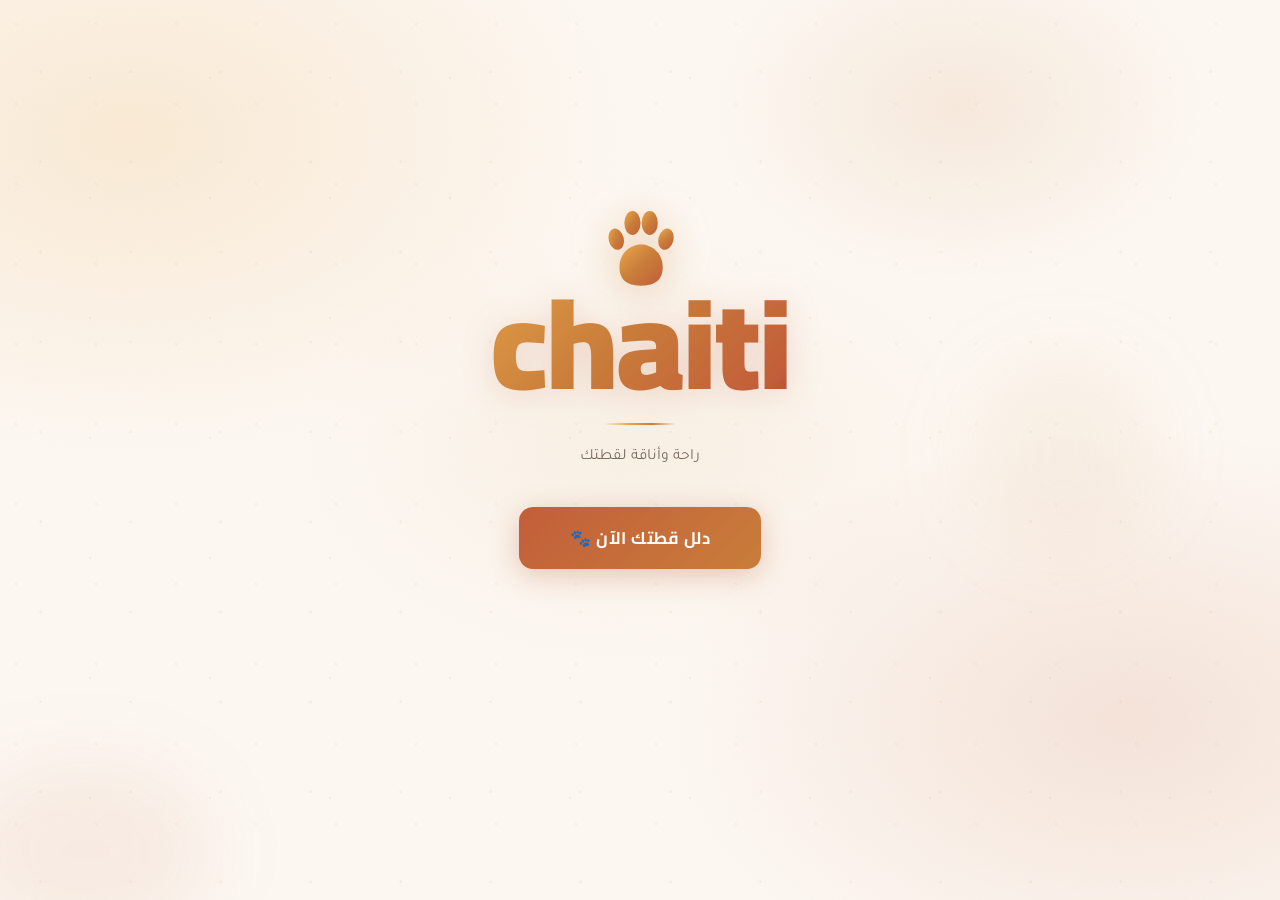
==== commit 5c96a6d1: "Add files via upload" ====
--- a/Chaiti/index.html
+++ b/Chaiti/index.html
@@ -3,434 +3,279 @@
 <head>
 <meta charset="UTF-8">
 <meta name="viewport" content="width=device-width, initial-scale=1.0, viewport-fit=cover">
-<title>Chaiti — بيوت القطط الفاخرة | المتجر</title>
+<title>Chaiti — بيوت القطط الفاخرة</title>
+
+<!-- ⚡ تسريع الانتقال إلى المتجر -->
+<link rel="prefetch" href="Boutique.html">
+
 <link href="https://fonts.googleapis.com/css2?family=Cairo:wght@300;400;600;700;900&family=Tajawal:wght@300;400;500;700&display=swap" rel="stylesheet">
 <link rel="stylesheet" href="https://cdnjs.cloudflare.com/ajax/libs/font-awesome/6.0.0-beta3/css/all.min.css">
 <style>
+/* ─── DESIGN TOKENS — Warm Cat Palette ─── */
 :root {
   --bg-0:    #fdf8f2;
   --bg-1:    #faf3e8;
-  --bg-2:    #f5ead8;
-  --bg-3:    #eeddc4;
   --caramel:  #c97d3a;
   --honey:    #e9a84c;
   --sand:     #d4a96a;
   --terracotta: #c25e3a;
-  --blush:    #e88a6a;
-  --clay:     #9e5a3a;
-  --sage:     #7a9e7e;
-  --dusty-rose: #c8836a;
-  --grad-brand: linear-gradient(135deg, #e9a84c 0%, #c97d3a 45%, #c25e3a 80%, #9e3a3a 100%);
-  --grad-action: linear-gradient(135deg, #c25e3a 0%, #c97d3a 100%);
-  --grad-warm:   linear-gradient(135deg, #c97d3a 0%, #e9a84c 100%);
-  --grad-soft:   linear-gradient(135deg, #e9a84c 0%, #d4a96a 100%);
   --text-hi:  #2d1f0e;
   --text-md:  rgba(45,31,14,.62);
   --text-lo:  rgba(45,31,14,.38);
   --border:   rgba(180,130,80,.15);
   --border-hi:rgba(180,130,80,.3);
   --glass:    rgba(255,255,255,.55);
-  --glass-hi: rgba(255,255,255,.8);
-  --shadow-warm: 0 8px 32px rgba(180,100,40,.1);
-  --shadow-card: 0 4px 20px rgba(140,80,30,.08);
-  --r-xl: 28px;
-  --r-lg: 20px;
+  --grad-brand: linear-gradient(135deg, #e9a84c 0%, #c97d3a 45%, #c25e3a 80%, #9e3a3a 100%);
+  --grad-action: linear-gradient(135deg, #c25e3a 0%, #c97d3a 100%);
+  --grad-warm:   linear-gradient(135deg, #c97d3a 0%, #e9a84c 100%);
   --r-md: 14px;
   --r-sm: 10px;
   --ease: cubic-bezier(.16,1,.3,1);
-  --ease-out: cubic-bezier(.22,1,.36,1);
   --dur-fast: 180ms;
   --dur-med:  320ms;
   --dur-slow: 500ms;
 }
 
 *, *::before, *::after { margin:0; padding:0; box-sizing:border-box; }
-html { height:100%; scroll-behavior:smooth; }
 body {
   font-family:'Tajawal', sans-serif;
   background: var(--bg-0);
   color: var(--text-hi);
   overflow-x: hidden;
-  height: 100%;
+  min-height: 100vh;
   -webkit-font-smoothing: antialiased;
 }
 
-::-webkit-scrollbar { width: 4px; }
-::-webkit-scrollbar-track { background: var(--bg-1); }
-::-webkit-scrollbar-thumb { background: var(--sand); border-radius: 2px; }
-
-#shop {
-  background: var(--bg-0);
-  min-height: 100vh;
-  overflow-y: auto;
-  overflow-x: hidden;
-}
-
-.s-nav {
-  position: sticky; top: 0; z-index: 50;
-  background: rgba(253,248,242,.92);
-  backdrop-filter: blur(24px) saturate(1.6);
-  border-bottom: 1px solid var(--border-hi);
-  padding: .7rem 1rem;
-  box-shadow: 0 2px 16px rgba(180,100,40,.06);
-}
-.nav-wrap {
-  max-width: 1300px; margin: 0 auto;
-  display: flex; align-items: center; justify-content: space-between; gap: 1rem;
-}
-
-.menu-btn {
-  width: 42px; height: 42px;
-  background: var(--glass); border: 1px solid var(--border-hi);
-  border-radius: var(--r-sm); cursor: pointer; color: var(--text-hi);
-  font-size: 1.2rem; display: flex; align-items: center; justify-content: center;
-  flex-shrink: 0;
-  transition: background var(--dur-fast) ease, border-color var(--dur-fast) ease;
-}
-.menu-btn:hover { background: rgba(201,125,58,.12); border-color: var(--caramel); }
-
-.s-brand {
-  flex: 1; display: flex; align-items: center; justify-content: center; gap: .55rem;
-  font-family: 'Cairo', sans-serif; font-size: 1.75rem; font-weight: 900;
-  background: var(--grad-brand);
-  -webkit-background-clip: text; -webkit-text-fill-color: transparent;
-  background-clip: text; white-space: nowrap;
-}
-.s-brand svg { -webkit-text-fill-color: initial; flex-shrink: 0; }
-
-.cart-btn {
-  background: var(--grad-action);
-  color: #fff; border: none;
-  font-family: 'Cairo', sans-serif; font-weight: 600; font-size: .88rem;
-  padding: .5rem 1.15rem;
-  border-radius: var(--r-sm); cursor: pointer; flex-shrink: 0;
-  display: flex; align-items: center; gap: .5rem;
-  box-shadow: 0 3px 14px rgba(194,94,58,.25);
-  transition: transform var(--dur-fast) var(--ease), box-shadow var(--dur-fast) ease;
-  text-decoration: none;
-}
-.cart-btn:hover { transform: translateY(-2px); box-shadow: 0 6px 20px rgba(194,94,58,.38); }
-.cart-badge {
-  background: #fff; color: var(--terracotta);
-  font-size: .72rem; font-weight: 900;
-  padding: .1rem .4rem; border-radius: 6px; min-width: 20px; text-align: center;
-}
-
-@media(max-width:640px) {
-  .s-brand { font-size: 1.15rem; gap: .35rem; }
-  .s-brand svg { width: 26px; height: 26px; }
-  .menu-btn { width: 38px; height: 38px; }
-  .cart-btn { padding: .42rem .9rem; font-size: .78rem; }
-}
-
-.s-hero {
-  padding: 3.5rem 2rem 2.5rem;
-  text-align: center;
-}
-.s-hero h1 {
-  font-family: 'Cairo', sans-serif;
-  font-size: clamp(1.8rem,4vw,2.6rem);
-  font-weight: 900; color: var(--text-hi);
-  margin-bottom: .45rem;
-}
-.s-body { max-width: 1300px; margin: 0 auto; padding: 1.25rem 1.5rem 5rem; }
-
-.p-grid {
-  display: grid;
-  grid-template-columns: repeat(auto-fill, minmax(295px,1fr));
-  gap: 1.75rem;
-}
-
-.p-card {
-  background: #fff;
-  border: 1px solid var(--border);
-  border-radius: var(--r-xl);
-  overflow: hidden;
-  transition:
-    transform var(--dur-med) var(--ease),
-    box-shadow var(--dur-med) ease,
-    border-color var(--dur-med) ease;
-  box-shadow: var(--shadow-card);
-}
-.p-card:hover {
-  transform: translateY(-7px);
-  box-shadow: 0 22px 48px rgba(180,100,40,.14), 0 0 0 1px rgba(201,125,58,.22);
-  border-color: rgba(201,125,58,.3);
-}
-
-.p-gallery { position:relative; background: var(--bg-1); overflow: hidden; }
-.p-main {
-  width:100%; aspect-ratio:1/1; object-fit:cover; display:block;
-  transition: transform var(--dur-slow) var(--ease);
-  cursor: pointer;
-}
-.p-card:hover .p-main { transform: scale(1.04); }
-
-.p-overlay {
-  position:absolute; inset:0;
-  background: rgba(0,0,0,0);
-  display: flex; align-items: center; justify-content: center;
-  opacity: 0;
-  transition: all var(--dur-med) ease;
-  pointer-events: none;
-}
-.p-card:hover .p-overlay { background: rgba(45,25,5,.12); opacity:1; }
-.p-overlay-icon {
-  background: rgba(255,255,255,.75);
-  border: 1.5px solid rgba(201,125,58,.4);
-  backdrop-filter: blur(8px);
-  border-radius: 50%;
-  width: 52px; height: 52px;
-  display: flex; align-items: center; justify-content: center;
-  font-size: 1.35rem;
-  transform: scale(.7); transition: transform var(--dur-med) var(--ease);
-}
-.p-card:hover .p-overlay-icon { transform: scale(1); }
-
-.p-thumbs {
-  display:flex; gap:.5rem; padding:.65rem;
-  background: var(--bg-1);
-  border-top: 1px solid var(--border);
-  overflow-x:auto; scrollbar-width:none;
-}
-.p-thumbs::-webkit-scrollbar { display:none; }
-.p-thumb {
-  width:52px; height:52px; flex-shrink:0;
-  border: 2px solid transparent;
-  border-radius: var(--r-sm); overflow:hidden;
-  cursor:pointer; background: var(--bg-0);
-  transition: border-color var(--dur-fast) ease, transform var(--dur-fast) ease;
-}
-.p-thumb img { width:100%; height:100%; object-fit:cover; }
-.p-thumb:hover { transform: scale(1.05); }
-.p-thumb.on { border-color: var(--caramel); }
-
-.p-body {
-  padding: 1.2rem 1.2rem 1.3rem;
-  background: #fff;
-}
-.p-name {
-  font-family: 'Cairo', sans-serif;
-  font-size: 1.05rem; font-weight: 700;
-  color: var(--text-hi); margin-bottom: .85rem;
-  line-height: 1.4;
-}
-.p-foot { display:flex; align-items:center; justify-content:space-between; gap:.5rem; }
-.p-price {
-  font-family: 'Cairo', sans-serif;
-  font-size: 1.22rem; font-weight: 700;
-  background: var(--grad-warm);
-  -webkit-background-clip: text; -webkit-text-fill-color: transparent;
-  background-clip: text;
-}
-.p-add {
-  background: var(--bg-1); border: 1.5px solid var(--border-hi);
-  color: var(--text-hi);
-  font-family: 'Cairo', sans-serif; font-size: .84rem; font-weight: 600;
-  padding: .58rem 1.2rem; border-radius: var(--r-md); cursor:pointer;
-  transition: all var(--dur-fast) var(--ease);
-}
-.p-add:hover {
-  background: var(--grad-action); border-color: transparent;
-  color: #fff;
-  box-shadow: 0 4px 16px rgba(194,94,58,.28);
-  transform: scale(1.04);
-}
-
-@media(max-width:768px) {
-  .s-body { padding: 1rem 1rem 4rem; }
-  .p-grid { grid-template-columns: repeat(auto-fill, minmax(240px,1fr)); gap:1.2rem; }
-}
-
-.lightbox-overlay {
-    position: fixed; inset: 0;
-    background: rgba(45,25,5,0.92);
-    backdrop-filter: blur(10px);
-    z-index: 2000;
-    display: none;
-    justify-content: center;
-    align-items: center;
-    flex-direction: column;
-    cursor: pointer;
-}
-.lightbox-overlay.active { display: flex; }
-.lightbox-image-container {
-    width: 100%; height: 85%;
-    display: flex;
-    justify-content: center;
-    align-items: center;
-    overflow: hidden;
-    touch-action: pan-y pinch-zoom;
-}
-.lightbox-image {
-    max-width: 90%; max-height: 90%;
-    object-fit: contain;
-    border-radius: 16px;
-    box-shadow: 0 30px 60px rgba(0,0,0,.5), 0 0 0 1px rgba(201,125,58,.25);
-    pointer-events: none;
-}
-.lightbox-counter {
-    position: absolute;
-    top: 22px; left: 0; right: 0;
-    text-align: center;
-    color: #faf3e8;
-    background: rgba(45,25,5,0.55);
-    width: fit-content;
-    margin: 0 auto;
-    padding: 6px 18px;
-    border-radius: 40px;
-    font-size: 0.85rem;
-    font-weight: 700;
-    backdrop-filter: blur(4px);
-    z-index: 2005;
-    pointer-events: none;
-    border: 1px solid rgba(201,125,58,.25);
-}
-.close-lightbox {
-    position: absolute;
-    top: 20px; left: 20px;
-    background: rgba(45,25,5,0.5);
-    border: 1px solid rgba(201,125,58,.35);
-    color: #faf3e8;
-    font-size: 1.4rem;
-    width: 44px; height: 44px;
-    border-radius: 50%;
-    cursor: pointer;
-    z-index: 2005;
-    backdrop-filter: blur(6px);
-    transition: 0.2s;
-    display: flex;
-    align-items: center;
-    justify-content: center;
-}
-.close-lightbox:hover { background: var(--caramel); color: #fff; border-color: var(--caramel); }
-
-.overlay {
-  position:fixed; inset:0; z-index:110;
-  background: rgba(45,25,5,.35);
-  backdrop-filter: blur(4px);
-  opacity:0; pointer-events:none;
-  transition: opacity var(--dur-med) ease;
-}
-.overlay.on { opacity:1; pointer-events:all; }
-
-.menu-drawer {
-  position:fixed; top:0; right:0;
-  width: min(320px,85vw);
-  height:100vh;
-  background: #fff;
-  border-left: 1px solid var(--border-hi);
-  z-index:150; display:flex; flex-direction:column;
-  transform: translateX(110%);
-  transition: transform var(--dur-slow) var(--ease);
-  box-shadow: -8px 0 40px rgba(180,100,40,.1);
-}
-.menu-drawer.open { transform: translateX(0); }
-
-.md-header {
-  padding: 1.4rem 1.3rem;
-  border-bottom: 1px solid var(--border);
-  display:flex; justify-content:space-between; align-items:center;
-  background: var(--bg-1);
-}
-.md-header h4 { font-family:'Cairo',sans-serif; font-size:1.2rem; font-weight:800; color: var(--text-hi); letter-spacing:-0.3px; background: var(--grad-warm); -webkit-background-clip:text; background-clip:text; -webkit-text-fill-color:transparent; }
-
-.md-items {
-  flex:1; padding: 1.5rem 0.8rem;
-  display: flex; flex-direction: column;
-  gap: 0.25rem;
-}
-
-.menu-link {
+/* ═══════════════ WELCOME SCREEN ONLY ═══════════════ */
+#welcome {
+  position: fixed;
+  inset: 0;
+  z-index: 100;
   display: flex;
   align-items: center;
-  gap: 1rem;
-  padding: 0.9rem 1.2rem;
-  margin: 0.2rem 0;
+  justify-content: center;
+  background: var(--bg-0);
+  overflow: hidden;
+}
+
+/* رفع المحتوى إلى الأعلى بمقدار 5% من ارتفاع viewport */
+.w-inner {
+  position: relative;
+  text-align: center;
+  padding: 2rem 1.5rem;
+  max-width: 540px;
+  animation: wReveal .9s var(--ease) both;
+  transform: translateY(-5vh);  /* رفع كل العناصر قليلاً للأعلى */
+  max-width: 480px;
+  width: 100%;
+}
+
+
+@keyframes wReveal {
+  from { opacity:0; transform:translateY(calc(32px - 5vh)); }
+  to   { opacity:1; transform:translateY(-5vh); }
+}
+
+/* Warm mesh background */
+.w-mesh {
+  position: absolute;
+  inset: 0;
+  overflow: hidden;
+}
+.w-mesh::before {
+  content:'';
+  position: absolute;
+  inset: 0;
+  background:
+    radial-gradient(ellipse 60% 55% at 10% 15%, rgba(233,168,76,.18) 0%, transparent 65%),
+    radial-gradient(ellipse 55% 50% at 88% 80%, rgba(194,94,58,.14) 0%, transparent 65%),
+    radial-gradient(ellipse 45% 40% at 50% 50%, rgba(212,169,106,.1) 0%, transparent 60%),
+    radial-gradient(ellipse 35% 35% at 75% 12%, rgba(201,125,58,.12) 0%, transparent 55%);
+  animation: meshShift 14s ease-in-out infinite alternate;
+}
+@keyframes meshShift {
+  0%   { transform: scale(1) rotate(0deg); }
+  100% { transform: scale(1.05) rotate(1.2deg); }
+}
+
+/* Subtle paw-print pattern */
+.w-mesh::after {
+  content:'';
+  position: absolute;
+  inset: 0;
+  background-image:
+    radial-gradient(circle 1.5px at 20% 30%, rgba(201,125,58,.1) 100%, transparent),
+    radial-gradient(circle 1.5px at 75% 65%, rgba(194,94,58,.08) 100%, transparent),
+    radial-gradient(circle 1.5px at 45% 80%, rgba(201,125,58,.07) 100%, transparent);
+  background-size: 80px 80px, 120px 120px, 90px 90px;
+}
+
+.w-noise {
+  position: absolute;
+  inset: 0;
+  opacity: .025;
+  background-image: url("data:image/svg+xml,%3Csvg viewBox='0 0 200 200' xmlns='http://www.w3.org/2000/svg'%3E%3Cfilter id='n'%3E%3CfeTurbulence type='fractalNoise' baseFrequency='.85' numOctaves='4'/%3E%3C/filter%3E%3Crect width='100%25' height='100%25' filter='url(%23n)'/%3E%3C/svg%3E");
+  background-size: 180px 180px;
+}
+
+/* Floating cat fur wisps */
+.w-wisp {
+  position: absolute;
+  border-radius: 50%;
+  filter: blur(40px);
+  pointer-events: none;
+}
+.w-wisp:nth-child(1) { width: 300px; height: 200px; background: rgba(233,168,76,.12); top: -60px; right: -60px; animation: wispFloat 8s ease-in-out infinite; }
+.w-wisp:nth-child(2) { width: 250px; height: 180px; background: rgba(194,94,58,.08); bottom: -40px; left: -40px; animation: wispFloat 11s ease-in-out infinite reverse; }
+.w-wisp:nth-child(3) { width: 180px; height: 180px; background: rgba(212,169,106,.1); top: 40%; right: 10%; animation: wispFloat 9s ease-in-out infinite 2s; }
+@keyframes wispFloat {
+  0%,100% { transform: translate(0,0) scale(1); }
+  50%      { transform: translate(20px,-20px) scale(1.08); }
+}
+
+.w-paw {
+  display: flex;
+  justify-content: center;
+  margin-bottom: 1.2rem;
+  animation: pawBounce 3.5s ease-in-out infinite;
+  filter: drop-shadow(0 6px 20px rgba(201,125,58,.35));
+}
+@keyframes pawBounce {
+  0%,100% { transform: translateY(0) rotate(0deg); }
+  50%      { transform: translateY(-12px) rotate(4deg); }
+}
+
+.w-logo {
   font-family: 'Cairo', sans-serif;
-  font-size: 1rem;
+  font-size: clamp(3.8rem,14vw,8rem);
+  font-weight: 900;
+  letter-spacing: -2px;
+  line-height: 1;
+  background: var(--grad-brand);
+  -webkit-background-clip: text;
+  -webkit-text-fill-color: transparent;
+  background-clip: text;
+  filter: drop-shadow(0 4px 16px rgba(194,94,58,.2));
+  animation: wReveal .9s var(--ease) .1s both;
+}
+
+.w-tag {
+  font-size: clamp(.75rem,2vw,.9rem);
+  letter-spacing: 5px;
+  text-transform: uppercase;
+  color: var(--text-lo);
+  margin: .75rem 0;
+  animation: wReveal .9s var(--ease) .2s both;
+}
+
+.w-divider {
+  width: 72px;
+  height: 2px;
+  margin: 1.1rem auto;
+  background: linear-gradient(90deg, transparent, var(--honey), var(--caramel), transparent);
+  animation: wReveal .9s var(--ease) .25s both;
+}
+
+.w-desc {
+  color: var(--text-md);
+  font-size: .98rem;
+  line-height: 1.85;
+  max-width: 400px;
+  margin: 0 auto 2.2rem;
+  animation: wReveal .9s var(--ease) .3s both;
+}
+
+.w-cta {
+  position: relative;
+  display: inline-block;
+  background: var(--grad-action);
+  color: #fff;
+  border: none;
+  font-family: 'Cairo', sans-serif;
+  font-weight: 700;
+  font-size: 1.05rem;
+  letter-spacing: .5px;
+  padding: .95rem 3.2rem;
+  cursor: pointer;
+  border-radius: var(--r-md);
+  box-shadow: 0 6px 28px rgba(194,94,58,.32);
+  transition: transform var(--dur-med) var(--ease), box-shadow var(--dur-med) ease;
+  overflow: hidden;
+  animation: wReveal .9s var(--ease) .4s both;
+}
+.w-cta::after {
+  content:'';
+  position: absolute;
+  inset: 0;
+  background: var(--grad-warm);
+  opacity: 0;
+  transition: opacity var(--dur-med) ease;
+}
+.w-cta:hover {
+  transform: translateY(-3px);
+  box-shadow: 0 12px 36px rgba(201,125,58,.4);
+}
+.w-cta:hover::after {
+  opacity: 1;
+}
+.w-cta span {
+  position: relative;
+  z-index: 1;
+}
+
+/* تنسيق مناسب للشاشات الصغيرة حيث يظل كل شيء مقروءًا وواضحًا */
+@media (max-width: 550px) {
+  .w-inner { 
+    padding: 1rem; 
+    transform: translateY(-3vh);  /* رفع أقل قليلاً في الشاشات الصغيرة لتجنب الزحام */
+  }
+  @keyframes wReveal {
+    from { opacity:0; transform:translateY(calc(20px - 3vh)); }
+    to   { opacity:1; transform:translateY(-3vh); }
+  }
+  .toast { white-space: normal; text-align: center; font-size: .8rem; padding: .6rem 1.2rem; }
+}
+
+@media (min-width: 551px) and (max-width: 799px) {
+  .w-inner {
+    transform: translateY(-4vh);
+  }
+  @keyframes wReveal {
+    from { opacity:0; transform:translateY(calc(28px - 4vh)); }
+    to   { opacity:1; transform:translateY(-4vh); }
+  }
+}
+
+/* Simple toast message */
+.toast {
+  position: fixed;
+  bottom: 2rem;
+  left: 50%;
+  transform: translateX(-50%) translateY(28px);
+  background: #fff;
+  color: var(--text-hi);
+  font-family: 'Cairo', sans-serif;
+  font-size: .88rem;
   font-weight: 600;
-  color: var(--text-hi);
-  background: #ffffff;
-  border-radius: var(--r-md);
-  transition: all 0.2s var(--ease);
-  cursor: pointer;
-  border: 1px solid transparent;
-  width: 100%;
-  text-align: right;
-}
-.menu-link i {
-  width: 26px;
-  font-size: 1.2rem;
-  color: var(--caramel);
-  transition: transform 0.2s ease;
-}
-.menu-link span { flex: 1; }
-.menu-link:hover {
-  background: var(--bg-1);
-  border-color: var(--border-hi);
-  transform: translateX(-4px);
-}
-.menu-link:hover i {
-  transform: scale(1.05);
-  color: var(--terracotta);
-}
-.md-items hr {
-  margin: 0.5rem 0.8rem;
-  border: none;
-  height: 1px;
-  background: linear-gradient(to left, var(--border), transparent);
-}
-
-.md-footer {
-  padding:1.2rem;
-  border-top:1px solid var(--border);
-  font-size:.75rem;
-  color:var(--text-lo);
-  text-align:center;
-  background: var(--bg-1);
-  font-weight:500;
-}
-
-.toast { position:fixed; bottom:2rem; left:50%; transform: translateX(-50%) translateY(28px); background:#fff; color:var(--text-hi); font-family:'Cairo',sans-serif; font-size:.88rem; font-weight:600; padding:.75rem 1.8rem; z-index:500; opacity:0; pointer-events:none; border:1px solid var(--border-hi); border-radius:50px; box-shadow: 0 8px 28px rgba(180,100,40,.15); transition: all var(--dur-med) var(--ease); }
-.toast.on { opacity:1; transform: translateX(-50%) translateY(0); }
-
-.modal-info {
-  position: fixed;
-  top: 50%;
-  left: 50%;
-  transform: translate(-50%, -50%) scale(0.96);
-  background: #fff;
-  border-radius: var(--r-xl);
-  max-width: 340px;
-  width: 85%;
-  padding: 1.8rem 1.5rem;
-  text-align: center;
-  box-shadow: 0 32px 60px rgba(45,25,5,0.25);
-  border: 1px solid var(--border-hi);
-  z-index: 300;
+  padding: .75rem 1.8rem;
+  z-index: 500;
   opacity: 0;
   pointer-events: none;
-  transition: all 0.25s var(--ease);
-  font-family: 'Tajawal', sans-serif;
-}
-.modal-info.show {
+  border: 1px solid var(--border-hi);
+  border-radius: 50px;
+  box-shadow: 0 8px 28px rgba(180,100,40,.15);
+  transition: all var(--dur-med) var(--ease);
+  white-space: nowrap;
+}
+.toast.on {
   opacity: 1;
-  pointer-events: auto;
-  transform: translate(-50%, -50%) scale(1);
-}
-.modal-info h3 {
-  font-family: 'Cairo', sans-serif;
-  font-size: 1.3rem;
-  margin-bottom: 0.8rem;
-  color: var(--terracotta);
-}
-.modal-info p {
-  color: var(--text-md);
-  font-size: 0.9rem;
-  line-height: 1.5;
-  margin-bottom: 0;
-  white-space: pre-line;
+  transform: translateX(-50%) translateY(0);
+}
+
+.w-cta {
+  padding: .95rem 3.2rem;
+  font-size: 1.05rem;
+  border-radius: 14px;
 }
 </style>
 </head>
@@ -438,388 +283,61 @@
 
 <div class="toast" id="toast"></div>
 
-<div id="shop">
-  <nav class="s-nav">
-    <div class="nav-wrap">
-      <button class="menu-btn" id="menuBtn">☰</button>
-      <div class="s-brand">
-        <svg width="34" height="34" viewBox="0 0 100 100">
-          <defs><linearGradient id="pawN" x1="0%" y1="0%" x2="100%" y2="100%"><stop offset="0%" stop-color="#e9a84c"/><stop offset="100%" stop-color="#c25e3a"/></linearGradient></defs>
-          <ellipse cx="28" cy="40" rx="7" ry="10" fill="url(#pawN)" transform="rotate(-15 28 40)"/>
-          <ellipse cx="43" cy="25" rx="7.5" ry="11" fill="url(#pawN)"/>
-          <ellipse cx="59" cy="25" rx="7.5" ry="11" fill="url(#pawN)"/>
-          <ellipse cx="74" cy="40" rx="7" ry="10" fill="url(#pawN)" transform="rotate(15 74 40)"/>
-          <path d="M51 45C42 45 31 52 31 66C31 80 41 83 51 83C61 83 71 80 71 66C71 52 60 45 51 45Z" fill="url(#pawN)"/>
-        </svg>
-        chaiti
-      </div>
-      <a href="Panier.html" class="cart-btn">🛒 السلة <span class="cart-badge" id="cnt">0</span></a>
+<!-- ═══════════════ WELCOME SCREEN ONLY ═══════════════ -->
+<div id="welcome">
+  <div class="w-mesh"></div>
+  <div class="w-wisp"></div>
+  <div class="w-wisp"></div>
+  <div class="w-wisp"></div>
+  <div class="w-noise"></div>
+  
+  <div class="w-inner">
+    <div class="w-paw">
+      <svg width="108" height="108" viewBox="0 0 100 100">
+        <defs>
+          <linearGradient id="pawW" x1="0%" y1="0%" x2="100%" y2="100%">
+            <stop offset="0%" stop-color="#e9a84c"/>
+            <stop offset="50%" stop-color="#c97d3a"/>
+            <stop offset="100%" stop-color="#c25e3a"/>
+          </linearGradient>
+        </defs>
+        <ellipse cx="28" cy="40" rx="7" ry="10" fill="url(#pawW)" transform="rotate(-15 28 40)"/>
+        <ellipse cx="43" cy="25" rx="7.5" ry="11" fill="url(#pawW)"/>
+        <ellipse cx="59" cy="25" rx="7.5" ry="11" fill="url(#pawW)"/>
+        <ellipse cx="74" cy="40" rx="7" ry="10" fill="url(#pawW)" transform="rotate(15 74 40)"/>
+        <path d="M51 45C42 45 31 52 31 66C31 80 41 83 51 83C61 83 71 80 71 66C71 52 60 45 51 45Z" fill="url(#pawW)"/>
+      </svg>
     </div>
-  </nav>
-  <div class="s-hero">
-    <h1>منتجاتنا المميزة</h1>
-  </div>
-  <div class="s-body">
-    <div class="p-grid" id="pgrid"></div>
+    
+    <div class="w-logo">chaiti</div>
+    
+    <div class="w-divider"></div>
+    
+    <p class="w-desc">
+راحة وأناقة لقطتك
+    </p>
+    
+    <!-- ⚡ الزر المعدل للانتقال السريع (حجم الزر لم يتغير كما هو مطلوب) -->
+    <button class="w-cta" onclick="window.location.replace('Boutique.html')">
+      <span>دلل قطتك الآن 🐾</span>
+    </button>
+    
+    <!-- (تم حذف العناصر الأربعة (badges) بالكامل حسب الطلب) -->
+    
   </div>
 </div>
 
-<div class="overlay" id="menuOverlay"></div>
-<div class="menu-drawer" id="menuDrawer">
-  <div class="md-header">
-    <h4>✨ القائمة</h4>
-  </div>
-  <div class="md-items">
-    <button class="menu-link" data-action="delivery">
-      <i class="fas fa-truck-fast"></i>
-      <span>التوصيل</span>
-      <i class="fas fa-chevron-left" style="font-size: 0.7rem; opacity:0.6;"></i>
-    </button>
-    <button class="menu-link" data-action="faq">
-      <i class="fas fa-question-circle"></i>
-      <span>الأسئلة الشائعة</span>
-      <i class="fas fa-chevron-left" style="font-size: 0.7rem; opacity:0.6;"></i>
-    </button>
-    <button class="menu-link" data-action="contact">
-      <i class="fas fa-headset"></i>
-      <span>تواصل معنا</span>
-      <i class="fas fa-chevron-left" style="font-size: 0.7rem; opacity:0.6;"></i>
-    </button>
-    <button class="menu-link" data-action="about">
-      <i class="fas fa-paw"></i>
-      <span>من نحن</span>
-      <i class="fas fa-chevron-left" style="font-size: 0.7rem; opacity:0.6;"></i>
-    </button>
-    <hr>
-    <div style="margin-top:auto; background:transparent; border:none; padding:0.8rem;">شيتي ♡ راحة قطتك تسعدنا</div>
-  </div>
-  <div class="md-footer">chaiti — بكل الحب لصديقك الأليف 🐾</div>
-</div>
-
-<div id="lightboxOverlay" class="lightbox-overlay">
-  <div class="lightbox-counter" id="lightboxCounter"></div>
-  <button class="close-lightbox" id="closeLightboxBtn"><i class="fas fa-times"></i></button>
-  <div class="lightbox-image-container" id="lightboxImageContainer">
-    <img id="lightboxImg" class="lightbox-image" alt="معرض الصور">
-  </div>
-</div>
-
-<div id="infoModal" class="modal-info">
-  <h3 id="modalTitle"></h3>
-  <p id="modalText"></p>
-</div>
-
 <script>
-const PRODUCTS = [
-  {id:1, name:'بيت كلاسيك ', price:3800,
-   imgs:['https://raw.githubusercontent.com/polina5566hpl-beep/Chop-form/ed35b93c1cafca60e729205e141835006318062b/Cats/Cvd.png',
-         'https://raw.githubusercontent.com/polina5566hpl-beep/Chop-form/ed35b93c1cafca60e729205e141835006318062b/Cats/Gasba.png',
-         'https://raw.githubusercontent.com/polina5566hpl-beep/Chop-form/ed35b93c1cafca60e729205e141835006318062b/Cats/Jawhara.png',
-         'https://raw.githubusercontent.com/polina5566hpl-beep/Chop-form/ed35b93c1cafca60e729205e141835006318062b/Cats/Khatmti.png',
-         'https://raw.githubusercontent.com/polina5566hpl-beep/Chop-form/ed35b93c1cafca60e729205e141835006318062b/Cats/Khayma.png']},
-  {id:2, name:'بيت البامبو ', price:4500,
-   imgs:['https://raw.githubusercontent.com/polina5566hpl-beep/Chop-form/ed35b93c1cafca60e729205e141835006318062b/Cats/Jawhara.png',
-         'https://raw.githubusercontent.com/polina5566hpl-beep/Chop-form/ed35b93c1cafca60e729205e141835006318062b/Cats/Khatmti.png',
-         'https://raw.githubusercontent.com/polina5566hpl-beep/Chop-form/ed35b93c1cafca60e729205e141835006318062b/Cats/Kilo.png',
-         'https://raw.githubusercontent.com/polina5566hpl-beep/Chop-form/ed35b93c1cafca60e729205e141835006318062b/Cats/Koba.png',
-         'https://raw.githubusercontent.com/polina5566hpl-beep/Chop-form/ed35b93c1cafca60e729205e141835006318062b/Cats/Lito.png']},
-  {id:3, name:'كهف الراحة ', price:3200,
-   imgs:['https://raw.githubusercontent.com/polina5566hpl-beep/Chop-form/ed35b93c1cafca60e729205e141835006318062b/Cats/Koba.png',
-         'https://raw.githubusercontent.com/polina5566hpl-beep/Chop-form/ed35b93c1cafca60e729205e141835006318062b/Cats/Pang.png',
-         'https://raw.githubusercontent.com/polina5566hpl-beep/Chop-form/ed35b93c1cafca60e729205e141835006318062b/Cats/Rati.png',
-         'https://raw.githubusercontent.com/polina5566hpl-beep/Chop-form/ed35b93c1cafca60e729205e141835006318062b/Cats/Snawbar.png',
-         'https://raw.githubusercontent.com/polina5566hpl-beep/Chop-form/ed35b93c1cafca60e729205e141835006318062b/Cats/Terp.png']}
-];
-
-let cart = [];
-let activeLightboxImages = [];
-let currentLightboxIndex = 0;
-let touchStartX = 0, touchEndX = 0;
-let currentModalType = null; // لتذكر نوع المودال المفتوح
-
-function loadCartFromStorage() {
-  const savedCart = localStorage.getItem('chaiti_cart');
-  if (savedCart) {
-    try { cart = JSON.parse(savedCart); updateUI(); }
-    catch(e) { console.error('خطأ في تحميل السلة', e); }
-  }
-}
-
-function saveCartToStorage() {
-  localStorage.setItem('chaiti_cart', JSON.stringify(cart));
-}
-
-function renderProducts() {
-  const g = document.getElementById('pgrid');
-  g.innerHTML = PRODUCTS.map(p => `
-    <div class="p-card">
-      <div class="p-gallery">
-        <img class="p-main" id="mi${p.id}" src="${p.imgs[0]}" alt="${p.name}" loading="lazy" onclick="openLightbox(${p.id}, 0)">
-        <div class="p-overlay">
-          <div class="p-overlay-icon">🔍</div>
-        </div>
-        <div class="p-thumbs">
-          ${p.imgs.map((s,i) => `<div class="p-thumb${i===0?' on':''}" onclick="swImg(${p.id},${i},this,event)"><img src="${s}" loading="lazy"></div>`).join('')}
-        </div>
-      </div>
-      <div class="p-body">
-        <div class="p-name">${p.name}</div>
-        <div class="p-foot">
-          <div class="p-price">${p.price.toLocaleString()} دج</div>
-          <button class="p-add" onclick="addCart(${p.id})">أضف للسلة</button>
-        </div>
-      </div>
-    </div>
-  `).join('');
-}
-
-function swImg(pid, idx, el, e) {
-  if(e) e.stopPropagation();
-  const p = PRODUCTS.find(x=>x.id===pid);
-  document.getElementById('mi'+pid).src = p.imgs[idx];
-  el.parentElement.querySelectorAll('.p-thumb').forEach(t=>t.classList.remove('on'));
-  el.classList.add('on');
-}
-
-function openLightbox(pid, idx) {
-  const p = PRODUCTS.find(x=>x.id===pid);
-  if(!p || !p.imgs) return;
-  activeLightboxImages = [...p.imgs];
-  currentLightboxIndex = Math.min(idx, p.imgs.length-1);
-  const lo = document.getElementById("lightboxOverlay");
-  const li = document.getElementById("lightboxImg");
-  const lc = document.getElementById("lightboxCounter");
-  li.src = activeLightboxImages[currentLightboxIndex];
-  lc.innerText = `${currentLightboxIndex+1} / ${activeLightboxImages.length}`;
-  lo.classList.add("active");
-  document.body.style.overflow = "hidden";
-  
-  // إضافة حالة اللايت بوكس إلى التاريخ
-  history.pushState({ lightbox: true, productId: pid, imageIndex: currentLightboxIndex }, '');
-}
-
-function closeLightboxOnly() {
-  const lo = document.getElementById("lightboxOverlay");
-  const menu = document.getElementById("menuDrawer");
-  const modal = document.getElementById("infoModal");
-  if(lo.classList.contains("active")) {
-    lo.classList.remove("active");
-    document.body.style.overflow = "";
-    activeLightboxImages = [];
-    
-    // بعد إغلاق اللايت بوكس، نحدد الحالة المناسبة
-    if(modal.classList.contains('show')) {
-      // إذا كان المودال مفتوح، نضيف حالته للتاريخ
-      history.replaceState({ modalOpen: true, modalType: currentModalType }, '');
-    } else if(menu.classList.contains('open')) {
-      // إذا كانت القائمة مفتوحة، نضيف حالتها للتاريخ
-      history.replaceState({ menuOpen: true }, '');
-    } else {
-      history.replaceState({ main: true }, '');
-    }
-  }
-}
-function closeLightbox() { closeLightboxOnly(); }
-
-function nextImage(d=1) {
-  if(!activeLightboxImages.length) return;
-  currentLightboxIndex = (currentLightboxIndex + d + activeLightboxImages.length) % activeLightboxImages.length;
-  document.getElementById("lightboxImg").src = activeLightboxImages[currentLightboxIndex];
-  document.getElementById("lightboxCounter").innerText = `${currentLightboxIndex+1} / ${activeLightboxImages.length}`;
-}
-
-function setupTouchEvents() {
-  const c = document.getElementById("lightboxImageContainer");
-  if(!c) return;
-  c.addEventListener("touchstart", e => { touchStartX = e.changedTouches[0].screenX; }, {passive:false});
-  c.addEventListener("touchend", e => {
-    touchEndX = e.changedTouches[0].screenX;
-    const diff = touchEndX - touchStartX;
-    if(Math.abs(diff) > 50) {
-      if(diff>0) nextImage(-1);
-      else nextImage(1);
-      e.preventDefault();
-    }
-  });
-}
-
-function addCart(id) {
-  const p = PRODUCTS.find(x=>x.id===id);
-  const ex = cart.find(x=>x.id===id);
-  if(ex) ex.qty++;
-  else cart.push({...p, qty:1});
-  updateUI();
-  saveCartToStorage();
-  toast(`✓ تم إضافة "${p.name}" للسلة`);
-}
-
-function updateUI() {
-  const count = cart.reduce((s,x)=>s+x.qty,0);
-  const cntSpan = document.getElementById('cnt');
-  if(cntSpan) cntSpan.textContent = count;
-}
-
-function openMenu() {
-  const drawer = document.getElementById('menuDrawer');
-  if(drawer.classList.contains('open')) return;
-  drawer.classList.add('open');
-  document.getElementById('menuOverlay').classList.add('on');
-  history.pushState({ menuOpen: true }, '');
-}
-
-function closeMenu() {
-  const drawer = document.getElementById('menuDrawer');
-  if(!drawer.classList.contains('open')) return;
-  drawer.classList.remove('open');
-  document.getElementById('menuOverlay').classList.remove('on');
-  
-  // تحديث الحالة بعد إغلاق القائمة
-  const modal = document.getElementById('infoModal');
-  if(!modal.classList.contains('show')) {
-    history.replaceState({ main: true }, '');
-  } else {
-    history.replaceState({ modalOpen: true, modalType: currentModalType }, '');
-  }
-}
-
-function toast(msg) {
-  const t=document.getElementById('toast');
-  t.textContent=msg;
-  t.classList.add('on');
-  setTimeout(()=>t.classList.remove('on'),3000);
-}
-
-function showInfoModal(type) {
-  const modal = document.getElementById('infoModal');
-  const titleEl = document.getElementById('modalTitle');
-  const textEl = document.getElementById('modalText');
-  let title = '', content = '';
-  switch(type) {
-    case 'delivery':
-      title = '🚚 التوصيل';
-      content = 'نوصل لكل الولايات الجزائر خلال 3-5 أيام عمل. شحن مجاني للطلبيات التي تتجاوز 7000 دج. فريقنا يهتم بتغليف آمن ومراعاة سلامة المنتجات.';
-      break;
-    case 'faq':
-      title = '❓ الأسئلة الشائعة';
-      content = '• كم تستغرق مدة التوصيل؟ \nمن 3 إلى 5 أيام.\n• هل المنتجات قابلة للاستبدال؟ نعم خلال 7 أيام.\n• المواد المستخدمة؟ خامات طبيعية وصديقة للقطط.\n• طرق الدفع: عند الاستلام أو بطاقة ذهبية.';
-      break;
-    case 'contact':
-      title = '📞 تواصل معنا';
-      content = 'البريد الإلكتروني: support@chaiti.dz\nالهاتف: +213 55 123 4567\nساعات العمل: من السبت إلى الخميس 10 صباحاً – 7 مساءً.\nنحن هنا لمساعدتك بكل حب.';
-      break;
-    case 'about':
-      title = '🐾 من نحن';
-      content = 'شيتي Chaiti علامة جزائرية متخصصة في تصميم بيوت القطط الفاخرة. نصنع بحرفية يدوية ونستخدم أجود أنواع الراتان والقماش لتوفير ملاذ مثالي لأليفك. كل قطعة تحمل بصمة الحب.';
-      break;
-    default: return;
-  }
-  currentModalType = type;
-  titleEl.innerText = title;
-  textEl.innerText = content;
-  modal.classList.add('show');
-  history.pushState({ modalOpen: true, modalType: type }, '');
-}
-
-function closeModal() {
-  const modal = document.getElementById('infoModal');
-  const menu = document.getElementById('menuDrawer');
-  modal.classList.remove('show');
-  
-  // 🔑 المفتاح: بعد إغلاق المودال، نتحقق من حالة القائمة
-  if(menu.classList.contains('open')) {
-    // إذا كانت القائمة مفتوحة، نستبدل الحالة بحالة القائمة
-    history.replaceState({ menuOpen: true }, '');
-  } else {
-    // إذا كانت القائمة مغلقة، نعود للحالة الرئيسية
-    history.replaceState({ main: true }, '');
-  }
-  currentModalType = null;
-}
-
-// ===== نظام الـ PopState المتكامل =====
-window.addEventListener('popstate', function(e) {
-  const state = e.state;
-  const lo = document.getElementById("lightboxOverlay");
-  const modal = document.getElementById('infoModal');
-  const menu = document.getElementById("menuDrawer");
-  
-  // 1) معرض الصور مفتوح - نغلقه
-  if (lo.classList.contains("active")) {
-    closeLightboxOnly();
-    return;
-  }
-  
-  // 2) المودال مفتوح - نغلقه (القائمة ستبقى مفتوحة إن كانت موجودة)
-  if (modal.classList.contains('show')) {
-    closeModal();
-    return;
-  }
-  
-  // 3) القائمة مفتوحة - نغلقها
-  if (menu.classList.contains("open")) {
-    closeMenu();
-    return;
-  }
-  
-  // 4) الحالة الافتراضية - نضمن أن كل شيء مغلق
-  if (state && state.main) {
-    if(lo.classList.contains("active")) closeLightboxOnly();
-    if(modal.classList.contains('show')) closeModal();
-    if(menu.classList.contains("open")) closeMenu();
-  }
-});
-
-// أحداث الأزرار والتحكم
-document.getElementById('menuBtn').addEventListener('click', openMenu);
-document.getElementById('closeLightboxBtn').addEventListener('click', closeLightbox);
-document.getElementById('lightboxOverlay').addEventListener('click', e => {
-  if(e.target === document.getElementById('lightboxOverlay')) closeLightbox();
-});
-
-document.getElementById('menuOverlay').addEventListener('click', closeMenu);
-
-document.querySelectorAll('.menu-link[data-action]').forEach(btn => {
-  btn.addEventListener('click', (e) => {
-    e.stopPropagation();
-    const action = btn.getAttribute('data-action');
-    if(action) {
-      // لا نغلق القائمة قبل فتح المودال
-      showInfoModal(action);
-    }
-  });
-});
-
-document.getElementById('infoModal').addEventListener('click', function(e) {
-    if(e.target === this) {
-        closeModal();
-    }
-});
-
-// معالجة أزرار لوحة المفاتيح
-document.addEventListener('keydown', (e) => {
-  const lo = document.getElementById("lightboxOverlay");
-  if(lo.classList.contains("active")) {
-    if(e.key === 'Escape') closeLightbox();
-    if(e.key === 'ArrowLeft') nextImage(-1);
-    if(e.key === 'ArrowRight') nextImage(1);
-    e.preventDefault();
-  }
-  const modal = document.getElementById('infoModal');
-  if(modal.classList.contains('show') && e.key === 'Escape') {
-    closeModal();
-  }
-  const menu = document.getElementById('menuDrawer');
-  if(menu.classList.contains('open') && e.key === 'Escape') {
-    closeMenu();
-  }
-});
-
-setupTouchEvents();
-loadCartFromStorage();
-renderProducts();
-updateUI();
-// تعيين الحالة الأولية
-history.replaceState({ main: true }, '');
+// Simple toast notification function (محتفظ بها كما هي، ويمكن استعمالها إذا دعت الحاجة في المستقبل)
+function showToast(message) {
+  const toast = document.getElementById('toast');
+  toast.textContent = message;
+  toast.classList.add('on');
+  setTimeout(() => {
+    toast.classList.remove('on');
+  }, 3000);
+}
 </script>
+
 </body>
-</html>
+</html>
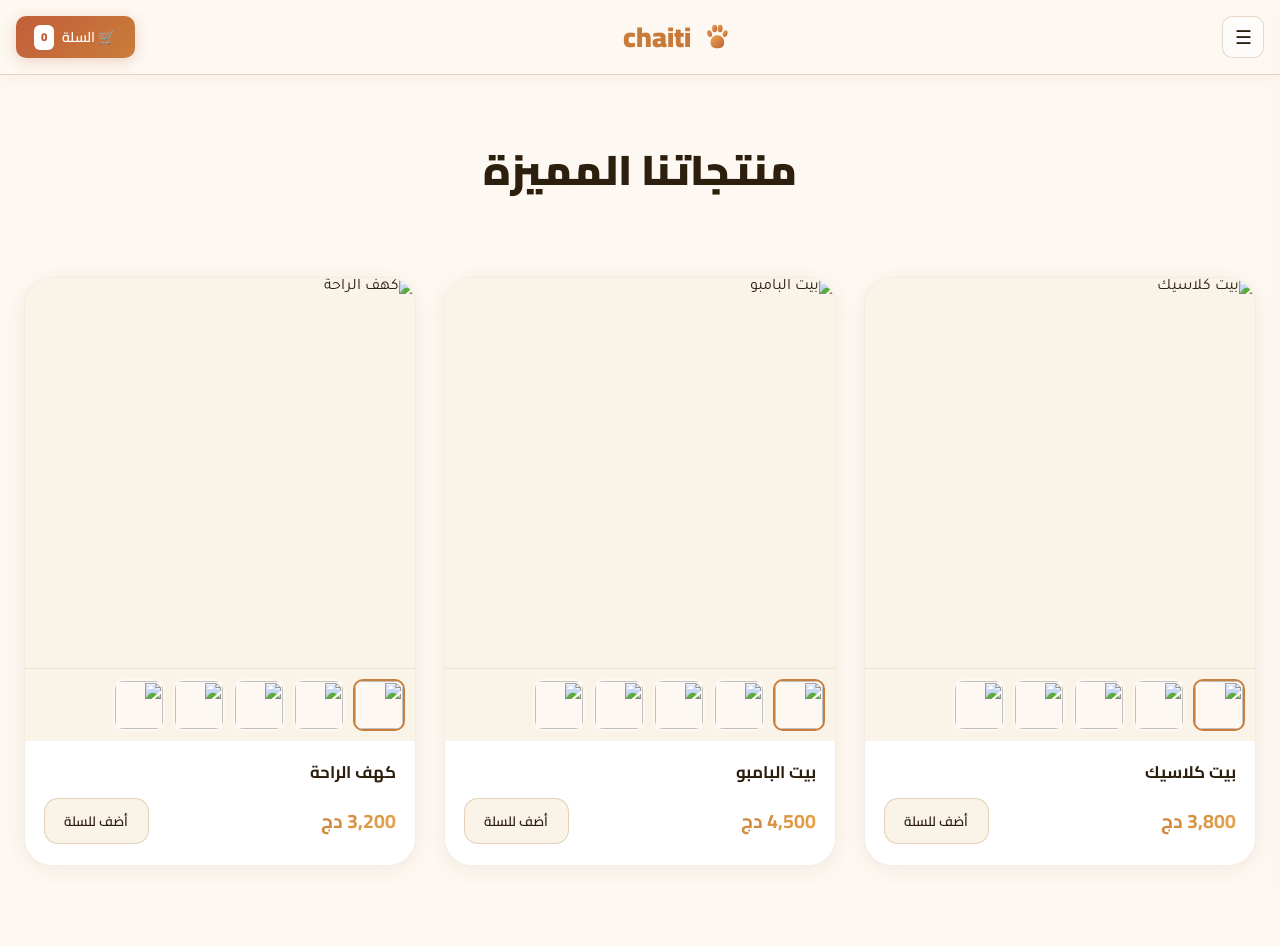
==== commit f1a74e78: "Add files via upload" ====
--- a/Chaiti/index.html
+++ b/Chaiti/index.html
@@ -3,279 +3,434 @@
 <head>
 <meta charset="UTF-8">
 <meta name="viewport" content="width=device-width, initial-scale=1.0, viewport-fit=cover">
-<title>Chaiti — بيوت القطط الفاخرة</title>
-
-<!-- ⚡ تسريع الانتقال إلى المتجر -->
-<link rel="prefetch" href="Boutique.html">
-
+<title>Chaiti — بيوت القطط الفاخرة | المتجر</title>
 <link href="https://fonts.googleapis.com/css2?family=Cairo:wght@300;400;600;700;900&family=Tajawal:wght@300;400;500;700&display=swap" rel="stylesheet">
 <link rel="stylesheet" href="https://cdnjs.cloudflare.com/ajax/libs/font-awesome/6.0.0-beta3/css/all.min.css">
 <style>
-/* ─── DESIGN TOKENS — Warm Cat Palette ─── */
 :root {
   --bg-0:    #fdf8f2;
   --bg-1:    #faf3e8;
+  --bg-2:    #f5ead8;
+  --bg-3:    #eeddc4;
   --caramel:  #c97d3a;
   --honey:    #e9a84c;
   --sand:     #d4a96a;
   --terracotta: #c25e3a;
+  --blush:    #e88a6a;
+  --clay:     #9e5a3a;
+  --sage:     #7a9e7e;
+  --dusty-rose: #c8836a;
+  --grad-brand: linear-gradient(135deg, #e9a84c 0%, #c97d3a 45%, #c25e3a 80%, #9e3a3a 100%);
+  --grad-action: linear-gradient(135deg, #c25e3a 0%, #c97d3a 100%);
+  --grad-warm:   linear-gradient(135deg, #c97d3a 0%, #e9a84c 100%);
+  --grad-soft:   linear-gradient(135deg, #e9a84c 0%, #d4a96a 100%);
   --text-hi:  #2d1f0e;
   --text-md:  rgba(45,31,14,.62);
   --text-lo:  rgba(45,31,14,.38);
   --border:   rgba(180,130,80,.15);
   --border-hi:rgba(180,130,80,.3);
   --glass:    rgba(255,255,255,.55);
-  --grad-brand: linear-gradient(135deg, #e9a84c 0%, #c97d3a 45%, #c25e3a 80%, #9e3a3a 100%);
-  --grad-action: linear-gradient(135deg, #c25e3a 0%, #c97d3a 100%);
-  --grad-warm:   linear-gradient(135deg, #c97d3a 0%, #e9a84c 100%);
+  --glass-hi: rgba(255,255,255,.8);
+  --shadow-warm: 0 8px 32px rgba(180,100,40,.1);
+  --shadow-card: 0 4px 20px rgba(140,80,30,.08);
+  --r-xl: 28px;
+  --r-lg: 20px;
   --r-md: 14px;
   --r-sm: 10px;
   --ease: cubic-bezier(.16,1,.3,1);
+  --ease-out: cubic-bezier(.22,1,.36,1);
   --dur-fast: 180ms;
   --dur-med:  320ms;
   --dur-slow: 500ms;
 }
 
 *, *::before, *::after { margin:0; padding:0; box-sizing:border-box; }
+html { height:100%; scroll-behavior:smooth; }
 body {
   font-family:'Tajawal', sans-serif;
   background: var(--bg-0);
   color: var(--text-hi);
   overflow-x: hidden;
+  height: 100%;
+  -webkit-font-smoothing: antialiased;
+}
+
+::-webkit-scrollbar { width: 4px; }
+::-webkit-scrollbar-track { background: var(--bg-1); }
+::-webkit-scrollbar-thumb { background: var(--sand); border-radius: 2px; }
+
+#shop {
+  background: var(--bg-0);
   min-height: 100vh;
-  -webkit-font-smoothing: antialiased;
-}
-
-/* ═══════════════ WELCOME SCREEN ONLY ═══════════════ */
-#welcome {
-  position: fixed;
-  inset: 0;
-  z-index: 100;
+  overflow-y: auto;
+  overflow-x: hidden;
+}
+
+.s-nav {
+  position: sticky; top: 0; z-index: 50;
+  background: rgba(253,248,242,.92);
+  backdrop-filter: blur(24px) saturate(1.6);
+  border-bottom: 1px solid var(--border-hi);
+  padding: .7rem 1rem;
+  box-shadow: 0 2px 16px rgba(180,100,40,.06);
+}
+.nav-wrap {
+  max-width: 1300px; margin: 0 auto;
+  display: flex; align-items: center; justify-content: space-between; gap: 1rem;
+}
+
+.menu-btn {
+  width: 42px; height: 42px;
+  background: var(--glass); border: 1px solid var(--border-hi);
+  border-radius: var(--r-sm); cursor: pointer; color: var(--text-hi);
+  font-size: 1.2rem; display: flex; align-items: center; justify-content: center;
+  flex-shrink: 0;
+  transition: background var(--dur-fast) ease, border-color var(--dur-fast) ease;
+}
+.menu-btn:hover { background: rgba(201,125,58,.12); border-color: var(--caramel); }
+
+.s-brand {
+  flex: 1; display: flex; align-items: center; justify-content: center; gap: .55rem;
+  font-family: 'Cairo', sans-serif; font-size: 1.75rem; font-weight: 900;
+  background: var(--grad-brand);
+  -webkit-background-clip: text; -webkit-text-fill-color: transparent;
+  background-clip: text; white-space: nowrap;
+}
+.s-brand svg { -webkit-text-fill-color: initial; flex-shrink: 0; }
+
+.cart-btn {
+  background: var(--grad-action);
+  color: #fff; border: none;
+  font-family: 'Cairo', sans-serif; font-weight: 600; font-size: .88rem;
+  padding: .5rem 1.15rem;
+  border-radius: var(--r-sm); cursor: pointer; flex-shrink: 0;
+  display: flex; align-items: center; gap: .5rem;
+  box-shadow: 0 3px 14px rgba(194,94,58,.25);
+  transition: transform var(--dur-fast) var(--ease), box-shadow var(--dur-fast) ease;
+  text-decoration: none;
+}
+.cart-btn:hover { transform: translateY(-2px); box-shadow: 0 6px 20px rgba(194,94,58,.38); }
+.cart-badge {
+  background: #fff; color: var(--terracotta);
+  font-size: .72rem; font-weight: 900;
+  padding: .1rem .4rem; border-radius: 6px; min-width: 20px; text-align: center;
+}
+
+@media(max-width:640px) {
+  .s-brand { font-size: 1.15rem; gap: .35rem; }
+  .s-brand svg { width: 26px; height: 26px; }
+  .menu-btn { width: 38px; height: 38px; }
+  .cart-btn { padding: .42rem .9rem; font-size: .78rem; }
+}
+
+.s-hero {
+  padding: 3.5rem 2rem 2.5rem;
+  text-align: center;
+}
+.s-hero h1 {
+  font-family: 'Cairo', sans-serif;
+  font-size: clamp(1.8rem,4vw,2.6rem);
+  font-weight: 900; color: var(--text-hi);
+  margin-bottom: .45rem;
+}
+.s-body { max-width: 1300px; margin: 0 auto; padding: 1.25rem 1.5rem 5rem; }
+
+.p-grid {
+  display: grid;
+  grid-template-columns: repeat(auto-fill, minmax(295px,1fr));
+  gap: 1.75rem;
+}
+
+.p-card {
+  background: #fff;
+  border: 1px solid var(--border);
+  border-radius: var(--r-xl);
+  overflow: hidden;
+  transition:
+    transform var(--dur-med) var(--ease),
+    box-shadow var(--dur-med) ease,
+    border-color var(--dur-med) ease;
+  box-shadow: var(--shadow-card);
+}
+.p-card:hover {
+  transform: translateY(-7px);
+  box-shadow: 0 22px 48px rgba(180,100,40,.14), 0 0 0 1px rgba(201,125,58,.22);
+  border-color: rgba(201,125,58,.3);
+}
+
+.p-gallery { position:relative; background: var(--bg-1); overflow: hidden; }
+.p-main {
+  width:100%; aspect-ratio:1/1; object-fit:cover; display:block;
+  transition: transform var(--dur-slow) var(--ease);
+  cursor: pointer;
+}
+.p-card:hover .p-main { transform: scale(1.04); }
+
+.p-overlay {
+  position:absolute; inset:0;
+  background: rgba(0,0,0,0);
+  display: flex; align-items: center; justify-content: center;
+  opacity: 0;
+  transition: all var(--dur-med) ease;
+  pointer-events: none;
+}
+.p-card:hover .p-overlay { background: rgba(45,25,5,.12); opacity:1; }
+.p-overlay-icon {
+  background: rgba(255,255,255,.75);
+  border: 1.5px solid rgba(201,125,58,.4);
+  backdrop-filter: blur(8px);
+  border-radius: 50%;
+  width: 52px; height: 52px;
+  display: flex; align-items: center; justify-content: center;
+  font-size: 1.35rem;
+  transform: scale(.7); transition: transform var(--dur-med) var(--ease);
+}
+.p-card:hover .p-overlay-icon { transform: scale(1); }
+
+.p-thumbs {
+  display:flex; gap:.5rem; padding:.65rem;
+  background: var(--bg-1);
+  border-top: 1px solid var(--border);
+  overflow-x:auto; scrollbar-width:none;
+}
+.p-thumbs::-webkit-scrollbar { display:none; }
+.p-thumb {
+  width:52px; height:52px; flex-shrink:0;
+  border: 2px solid transparent;
+  border-radius: var(--r-sm); overflow:hidden;
+  cursor:pointer; background: var(--bg-0);
+  transition: border-color var(--dur-fast) ease, transform var(--dur-fast) ease;
+}
+.p-thumb img { width:100%; height:100%; object-fit:cover; }
+.p-thumb:hover { transform: scale(1.05); }
+.p-thumb.on { border-color: var(--caramel); }
+
+.p-body {
+  padding: 1.2rem 1.2rem 1.3rem;
+  background: #fff;
+}
+.p-name {
+  font-family: 'Cairo', sans-serif;
+  font-size: 1.05rem; font-weight: 700;
+  color: var(--text-hi); margin-bottom: .85rem;
+  line-height: 1.4;
+}
+.p-foot { display:flex; align-items:center; justify-content:space-between; gap:.5rem; }
+.p-price {
+  font-family: 'Cairo', sans-serif;
+  font-size: 1.22rem; font-weight: 700;
+  background: var(--grad-warm);
+  -webkit-background-clip: text; -webkit-text-fill-color: transparent;
+  background-clip: text;
+}
+.p-add {
+  background: var(--bg-1); border: 1.5px solid var(--border-hi);
+  color: var(--text-hi);
+  font-family: 'Cairo', sans-serif; font-size: .84rem; font-weight: 600;
+  padding: .58rem 1.2rem; border-radius: var(--r-md); cursor:pointer;
+  transition: all var(--dur-fast) var(--ease);
+}
+.p-add:hover {
+  background: var(--grad-action); border-color: transparent;
+  color: #fff;
+  box-shadow: 0 4px 16px rgba(194,94,58,.28);
+  transform: scale(1.04);
+}
+
+@media(max-width:768px) {
+  .s-body { padding: 1rem 1rem 4rem; }
+  .p-grid { grid-template-columns: repeat(auto-fill, minmax(240px,1fr)); gap:1.2rem; }
+}
+
+.lightbox-overlay {
+    position: fixed; inset: 0;
+    background: rgba(45,25,5,0.92);
+    backdrop-filter: blur(10px);
+    z-index: 2000;
+    display: none;
+    justify-content: center;
+    align-items: center;
+    flex-direction: column;
+    cursor: pointer;
+}
+.lightbox-overlay.active { display: flex; }
+.lightbox-image-container {
+    width: 100%; height: 85%;
+    display: flex;
+    justify-content: center;
+    align-items: center;
+    overflow: hidden;
+    touch-action: pan-y pinch-zoom;
+}
+.lightbox-image {
+    max-width: 90%; max-height: 90%;
+    object-fit: contain;
+    border-radius: 16px;
+    box-shadow: 0 30px 60px rgba(0,0,0,.5), 0 0 0 1px rgba(201,125,58,.25);
+    pointer-events: none;
+}
+.lightbox-counter {
+    position: absolute;
+    top: 22px; left: 0; right: 0;
+    text-align: center;
+    color: #faf3e8;
+    background: rgba(45,25,5,0.55);
+    width: fit-content;
+    margin: 0 auto;
+    padding: 6px 18px;
+    border-radius: 40px;
+    font-size: 0.85rem;
+    font-weight: 700;
+    backdrop-filter: blur(4px);
+    z-index: 2005;
+    pointer-events: none;
+    border: 1px solid rgba(201,125,58,.25);
+}
+.close-lightbox {
+    position: absolute;
+    top: 20px; left: 20px;
+    background: rgba(45,25,5,0.5);
+    border: 1px solid rgba(201,125,58,.35);
+    color: #faf3e8;
+    font-size: 1.4rem;
+    width: 44px; height: 44px;
+    border-radius: 50%;
+    cursor: pointer;
+    z-index: 2005;
+    backdrop-filter: blur(6px);
+    transition: 0.2s;
+    display: flex;
+    align-items: center;
+    justify-content: center;
+}
+.close-lightbox:hover { background: var(--caramel); color: #fff; border-color: var(--caramel); }
+
+.overlay {
+  position:fixed; inset:0; z-index:110;
+  background: rgba(45,25,5,.35);
+  backdrop-filter: blur(4px);
+  opacity:0; pointer-events:none;
+  transition: opacity var(--dur-med) ease;
+}
+.overlay.on { opacity:1; pointer-events:all; }
+
+.menu-drawer {
+  position:fixed; top:0; right:0;
+  width: min(320px,85vw);
+  height:100vh;
+  background: #fff;
+  border-left: 1px solid var(--border-hi);
+  z-index:150; display:flex; flex-direction:column;
+  transform: translateX(110%);
+  transition: transform var(--dur-slow) var(--ease);
+  box-shadow: -8px 0 40px rgba(180,100,40,.1);
+}
+.menu-drawer.open { transform: translateX(0); }
+
+.md-header {
+  padding: 1.4rem 1.3rem;
+  border-bottom: 1px solid var(--border);
+  display:flex; justify-content:space-between; align-items:center;
+  background: var(--bg-1);
+}
+.md-header h4 { font-family:'Cairo',sans-serif; font-size:1.2rem; font-weight:800; color: var(--text-hi); letter-spacing:-0.3px; background: var(--grad-warm); -webkit-background-clip:text; background-clip:text; -webkit-text-fill-color:transparent; }
+
+.md-items {
+  flex:1; padding: 1.5rem 0.8rem;
+  display: flex; flex-direction: column;
+  gap: 0.25rem;
+}
+
+.menu-link {
   display: flex;
   align-items: center;
-  justify-content: center;
-  background: var(--bg-0);
-  overflow: hidden;
-}
-
-/* رفع المحتوى إلى الأعلى بمقدار 5% من ارتفاع viewport */
-.w-inner {
-  position: relative;
+  gap: 1rem;
+  padding: 0.9rem 1.2rem;
+  margin: 0.2rem 0;
+  font-family: 'Cairo', sans-serif;
+  font-size: 1rem;
+  font-weight: 600;
+  color: var(--text-hi);
+  background: #ffffff;
+  border-radius: var(--r-md);
+  transition: all 0.2s var(--ease);
+  cursor: pointer;
+  border: 1px solid transparent;
+  width: 100%;
+  text-align: right;
+}
+.menu-link i {
+  width: 26px;
+  font-size: 1.2rem;
+  color: var(--caramel);
+  transition: transform 0.2s ease;
+}
+.menu-link span { flex: 1; }
+.menu-link:hover {
+  background: var(--bg-1);
+  border-color: var(--border-hi);
+  transform: translateX(-4px);
+}
+.menu-link:hover i {
+  transform: scale(1.05);
+  color: var(--terracotta);
+}
+.md-items hr {
+  margin: 0.5rem 0.8rem;
+  border: none;
+  height: 1px;
+  background: linear-gradient(to left, var(--border), transparent);
+}
+
+.md-footer {
+  padding:1.2rem;
+  border-top:1px solid var(--border);
+  font-size:.75rem;
+  color:var(--text-lo);
+  text-align:center;
+  background: var(--bg-1);
+  font-weight:500;
+}
+
+.toast { position:fixed; bottom:2rem; left:50%; transform: translateX(-50%) translateY(28px); background:#fff; color:var(--text-hi); font-family:'Cairo',sans-serif; font-size:.88rem; font-weight:600; padding:.75rem 1.8rem; z-index:500; opacity:0; pointer-events:none; border:1px solid var(--border-hi); border-radius:50px; box-shadow: 0 8px 28px rgba(180,100,40,.15); transition: all var(--dur-med) var(--ease); }
+.toast.on { opacity:1; transform: translateX(-50%) translateY(0); }
+
+.modal-info {
+  position: fixed;
+  top: 50%;
+  left: 50%;
+  transform: translate(-50%, -50%) scale(0.96);
+  background: #fff;
+  border-radius: var(--r-xl);
+  max-width: 340px;
+  width: 85%;
+  padding: 1.8rem 1.5rem;
   text-align: center;
-  padding: 2rem 1.5rem;
-  max-width: 540px;
-  animation: wReveal .9s var(--ease) both;
-  transform: translateY(-5vh);  /* رفع كل العناصر قليلاً للأعلى */
-  max-width: 480px;
-  width: 100%;
-}
-
-
-@keyframes wReveal {
-  from { opacity:0; transform:translateY(calc(32px - 5vh)); }
-  to   { opacity:1; transform:translateY(-5vh); }
-}
-
-/* Warm mesh background */
-.w-mesh {
-  position: absolute;
-  inset: 0;
-  overflow: hidden;
-}
-.w-mesh::before {
-  content:'';
-  position: absolute;
-  inset: 0;
-  background:
-    radial-gradient(ellipse 60% 55% at 10% 15%, rgba(233,168,76,.18) 0%, transparent 65%),
-    radial-gradient(ellipse 55% 50% at 88% 80%, rgba(194,94,58,.14) 0%, transparent 65%),
-    radial-gradient(ellipse 45% 40% at 50% 50%, rgba(212,169,106,.1) 0%, transparent 60%),
-    radial-gradient(ellipse 35% 35% at 75% 12%, rgba(201,125,58,.12) 0%, transparent 55%);
-  animation: meshShift 14s ease-in-out infinite alternate;
-}
-@keyframes meshShift {
-  0%   { transform: scale(1) rotate(0deg); }
-  100% { transform: scale(1.05) rotate(1.2deg); }
-}
-
-/* Subtle paw-print pattern */
-.w-mesh::after {
-  content:'';
-  position: absolute;
-  inset: 0;
-  background-image:
-    radial-gradient(circle 1.5px at 20% 30%, rgba(201,125,58,.1) 100%, transparent),
-    radial-gradient(circle 1.5px at 75% 65%, rgba(194,94,58,.08) 100%, transparent),
-    radial-gradient(circle 1.5px at 45% 80%, rgba(201,125,58,.07) 100%, transparent);
-  background-size: 80px 80px, 120px 120px, 90px 90px;
-}
-
-.w-noise {
-  position: absolute;
-  inset: 0;
-  opacity: .025;
-  background-image: url("data:image/svg+xml,%3Csvg viewBox='0 0 200 200' xmlns='http://www.w3.org/2000/svg'%3E%3Cfilter id='n'%3E%3CfeTurbulence type='fractalNoise' baseFrequency='.85' numOctaves='4'/%3E%3C/filter%3E%3Crect width='100%25' height='100%25' filter='url(%23n)'/%3E%3C/svg%3E");
-  background-size: 180px 180px;
-}
-
-/* Floating cat fur wisps */
-.w-wisp {
-  position: absolute;
-  border-radius: 50%;
-  filter: blur(40px);
-  pointer-events: none;
-}
-.w-wisp:nth-child(1) { width: 300px; height: 200px; background: rgba(233,168,76,.12); top: -60px; right: -60px; animation: wispFloat 8s ease-in-out infinite; }
-.w-wisp:nth-child(2) { width: 250px; height: 180px; background: rgba(194,94,58,.08); bottom: -40px; left: -40px; animation: wispFloat 11s ease-in-out infinite reverse; }
-.w-wisp:nth-child(3) { width: 180px; height: 180px; background: rgba(212,169,106,.1); top: 40%; right: 10%; animation: wispFloat 9s ease-in-out infinite 2s; }
-@keyframes wispFloat {
-  0%,100% { transform: translate(0,0) scale(1); }
-  50%      { transform: translate(20px,-20px) scale(1.08); }
-}
-
-.w-paw {
-  display: flex;
-  justify-content: center;
-  margin-bottom: 1.2rem;
-  animation: pawBounce 3.5s ease-in-out infinite;
-  filter: drop-shadow(0 6px 20px rgba(201,125,58,.35));
-}
-@keyframes pawBounce {
-  0%,100% { transform: translateY(0) rotate(0deg); }
-  50%      { transform: translateY(-12px) rotate(4deg); }
-}
-
-.w-logo {
-  font-family: 'Cairo', sans-serif;
-  font-size: clamp(3.8rem,14vw,8rem);
-  font-weight: 900;
-  letter-spacing: -2px;
-  line-height: 1;
-  background: var(--grad-brand);
-  -webkit-background-clip: text;
-  -webkit-text-fill-color: transparent;
-  background-clip: text;
-  filter: drop-shadow(0 4px 16px rgba(194,94,58,.2));
-  animation: wReveal .9s var(--ease) .1s both;
-}
-
-.w-tag {
-  font-size: clamp(.75rem,2vw,.9rem);
-  letter-spacing: 5px;
-  text-transform: uppercase;
-  color: var(--text-lo);
-  margin: .75rem 0;
-  animation: wReveal .9s var(--ease) .2s both;
-}
-
-.w-divider {
-  width: 72px;
-  height: 2px;
-  margin: 1.1rem auto;
-  background: linear-gradient(90deg, transparent, var(--honey), var(--caramel), transparent);
-  animation: wReveal .9s var(--ease) .25s both;
-}
-
-.w-desc {
-  color: var(--text-md);
-  font-size: .98rem;
-  line-height: 1.85;
-  max-width: 400px;
-  margin: 0 auto 2.2rem;
-  animation: wReveal .9s var(--ease) .3s both;
-}
-
-.w-cta {
-  position: relative;
-  display: inline-block;
-  background: var(--grad-action);
-  color: #fff;
-  border: none;
-  font-family: 'Cairo', sans-serif;
-  font-weight: 700;
-  font-size: 1.05rem;
-  letter-spacing: .5px;
-  padding: .95rem 3.2rem;
-  cursor: pointer;
-  border-radius: var(--r-md);
-  box-shadow: 0 6px 28px rgba(194,94,58,.32);
-  transition: transform var(--dur-med) var(--ease), box-shadow var(--dur-med) ease;
-  overflow: hidden;
-  animation: wReveal .9s var(--ease) .4s both;
-}
-.w-cta::after {
-  content:'';
-  position: absolute;
-  inset: 0;
-  background: var(--grad-warm);
-  opacity: 0;
-  transition: opacity var(--dur-med) ease;
-}
-.w-cta:hover {
-  transform: translateY(-3px);
-  box-shadow: 0 12px 36px rgba(201,125,58,.4);
-}
-.w-cta:hover::after {
-  opacity: 1;
-}
-.w-cta span {
-  position: relative;
-  z-index: 1;
-}
-
-/* تنسيق مناسب للشاشات الصغيرة حيث يظل كل شيء مقروءًا وواضحًا */
-@media (max-width: 550px) {
-  .w-inner { 
-    padding: 1rem; 
-    transform: translateY(-3vh);  /* رفع أقل قليلاً في الشاشات الصغيرة لتجنب الزحام */
-  }
-  @keyframes wReveal {
-    from { opacity:0; transform:translateY(calc(20px - 3vh)); }
-    to   { opacity:1; transform:translateY(-3vh); }
-  }
-  .toast { white-space: normal; text-align: center; font-size: .8rem; padding: .6rem 1.2rem; }
-}
-
-@media (min-width: 551px) and (max-width: 799px) {
-  .w-inner {
-    transform: translateY(-4vh);
-  }
-  @keyframes wReveal {
-    from { opacity:0; transform:translateY(calc(28px - 4vh)); }
-    to   { opacity:1; transform:translateY(-4vh); }
-  }
-}
-
-/* Simple toast message */
-.toast {
-  position: fixed;
-  bottom: 2rem;
-  left: 50%;
-  transform: translateX(-50%) translateY(28px);
-  background: #fff;
-  color: var(--text-hi);
-  font-family: 'Cairo', sans-serif;
-  font-size: .88rem;
-  font-weight: 600;
-  padding: .75rem 1.8rem;
-  z-index: 500;
+  box-shadow: 0 32px 60px rgba(45,25,5,0.25);
+  border: 1px solid var(--border-hi);
+  z-index: 300;
   opacity: 0;
   pointer-events: none;
-  border: 1px solid var(--border-hi);
-  border-radius: 50px;
-  box-shadow: 0 8px 28px rgba(180,100,40,.15);
-  transition: all var(--dur-med) var(--ease);
-  white-space: nowrap;
-}
-.toast.on {
+  transition: all 0.25s var(--ease);
+  font-family: 'Tajawal', sans-serif;
+}
+.modal-info.show {
   opacity: 1;
-  transform: translateX(-50%) translateY(0);
-}
-
-.w-cta {
-  padding: .95rem 3.2rem;
-  font-size: 1.05rem;
-  border-radius: 14px;
+  pointer-events: auto;
+  transform: translate(-50%, -50%) scale(1);
+}
+.modal-info h3 {
+  font-family: 'Cairo', sans-serif;
+  font-size: 1.3rem;
+  margin-bottom: 0.8rem;
+  color: var(--terracotta);
+}
+.modal-info p {
+  color: var(--text-md);
+  font-size: 0.9rem;
+  line-height: 1.5;
+  margin-bottom: 0;
+  white-space: pre-line;
 }
 </style>
 </head>
@@ -283,61 +438,388 @@
 
 <div class="toast" id="toast"></div>
 
-<!-- ═══════════════ WELCOME SCREEN ONLY ═══════════════ -->
-<div id="welcome">
-  <div class="w-mesh"></div>
-  <div class="w-wisp"></div>
-  <div class="w-wisp"></div>
-  <div class="w-wisp"></div>
-  <div class="w-noise"></div>
-  
-  <div class="w-inner">
-    <div class="w-paw">
-      <svg width="108" height="108" viewBox="0 0 100 100">
-        <defs>
-          <linearGradient id="pawW" x1="0%" y1="0%" x2="100%" y2="100%">
-            <stop offset="0%" stop-color="#e9a84c"/>
-            <stop offset="50%" stop-color="#c97d3a"/>
-            <stop offset="100%" stop-color="#c25e3a"/>
-          </linearGradient>
-        </defs>
-        <ellipse cx="28" cy="40" rx="7" ry="10" fill="url(#pawW)" transform="rotate(-15 28 40)"/>
-        <ellipse cx="43" cy="25" rx="7.5" ry="11" fill="url(#pawW)"/>
-        <ellipse cx="59" cy="25" rx="7.5" ry="11" fill="url(#pawW)"/>
-        <ellipse cx="74" cy="40" rx="7" ry="10" fill="url(#pawW)" transform="rotate(15 74 40)"/>
-        <path d="M51 45C42 45 31 52 31 66C31 80 41 83 51 83C61 83 71 80 71 66C71 52 60 45 51 45Z" fill="url(#pawW)"/>
-      </svg>
+<div id="shop">
+  <nav class="s-nav">
+    <div class="nav-wrap">
+      <button class="menu-btn" id="menuBtn">☰</button>
+      <div class="s-brand">
+        <svg width="34" height="34" viewBox="0 0 100 100">
+          <defs><linearGradient id="pawN" x1="0%" y1="0%" x2="100%" y2="100%"><stop offset="0%" stop-color="#e9a84c"/><stop offset="100%" stop-color="#c25e3a"/></linearGradient></defs>
+          <ellipse cx="28" cy="40" rx="7" ry="10" fill="url(#pawN)" transform="rotate(-15 28 40)"/>
+          <ellipse cx="43" cy="25" rx="7.5" ry="11" fill="url(#pawN)"/>
+          <ellipse cx="59" cy="25" rx="7.5" ry="11" fill="url(#pawN)"/>
+          <ellipse cx="74" cy="40" rx="7" ry="10" fill="url(#pawN)" transform="rotate(15 74 40)"/>
+          <path d="M51 45C42 45 31 52 31 66C31 80 41 83 51 83C61 83 71 80 71 66C71 52 60 45 51 45Z" fill="url(#pawN)"/>
+        </svg>
+        chaiti
+      </div>
+      <a href="Panier.html" class="cart-btn">🛒 السلة <span class="cart-badge" id="cnt">0</span></a>
     </div>
-    
-    <div class="w-logo">chaiti</div>
-    
-    <div class="w-divider"></div>
-    
-    <p class="w-desc">
-راحة وأناقة لقطتك
-    </p>
-    
-    <!-- ⚡ الزر المعدل للانتقال السريع (حجم الزر لم يتغير كما هو مطلوب) -->
-    <button class="w-cta" onclick="window.location.replace('Boutique.html')">
-      <span>دلل قطتك الآن 🐾</span>
-    </button>
-    
-    <!-- (تم حذف العناصر الأربعة (badges) بالكامل حسب الطلب) -->
-    
+  </nav>
+  <div class="s-hero">
+    <h1>منتجاتنا المميزة</h1>
+  </div>
+  <div class="s-body">
+    <div class="p-grid" id="pgrid"></div>
   </div>
 </div>
 
+<div class="overlay" id="menuOverlay"></div>
+<div class="menu-drawer" id="menuDrawer">
+  <div class="md-header">
+    <h4>✨ القائمة</h4>
+  </div>
+  <div class="md-items">
+    <button class="menu-link" data-action="delivery">
+      <i class="fas fa-truck-fast"></i>
+      <span>التوصيل</span>
+      <i class="fas fa-chevron-left" style="font-size: 0.7rem; opacity:0.6;"></i>
+    </button>
+    <button class="menu-link" data-action="faq">
+      <i class="fas fa-question-circle"></i>
+      <span>الأسئلة الشائعة</span>
+      <i class="fas fa-chevron-left" style="font-size: 0.7rem; opacity:0.6;"></i>
+    </button>
+    <button class="menu-link" data-action="contact">
+      <i class="fas fa-headset"></i>
+      <span>تواصل معنا</span>
+      <i class="fas fa-chevron-left" style="font-size: 0.7rem; opacity:0.6;"></i>
+    </button>
+    <button class="menu-link" data-action="about">
+      <i class="fas fa-paw"></i>
+      <span>من نحن</span>
+      <i class="fas fa-chevron-left" style="font-size: 0.7rem; opacity:0.6;"></i>
+    </button>
+    <hr>
+    <div style="margin-top:auto; background:transparent; border:none; padding:0.8rem;">شيتي ♡ راحة قطتك تسعدنا</div>
+  </div>
+  <div class="md-footer">chaiti — بكل الحب لصديقك الأليف 🐾</div>
+</div>
+
+<div id="lightboxOverlay" class="lightbox-overlay">
+  <div class="lightbox-counter" id="lightboxCounter"></div>
+  <button class="close-lightbox" id="closeLightboxBtn"><i class="fas fa-times"></i></button>
+  <div class="lightbox-image-container" id="lightboxImageContainer">
+    <img id="lightboxImg" class="lightbox-image" alt="معرض الصور">
+  </div>
+</div>
+
+<div id="infoModal" class="modal-info">
+  <h3 id="modalTitle"></h3>
+  <p id="modalText"></p>
+</div>
+
 <script>
-// Simple toast notification function (محتفظ بها كما هي، ويمكن استعمالها إذا دعت الحاجة في المستقبل)
-function showToast(message) {
-  const toast = document.getElementById('toast');
-  toast.textContent = message;
-  toast.classList.add('on');
-  setTimeout(() => {
-    toast.classList.remove('on');
-  }, 3000);
-}
+const PRODUCTS = [
+  {id:1, name:'بيت كلاسيك ', price:3800,
+   imgs:['https://raw.githubusercontent.com/polina5566hpl-beep/Chop-form/ed35b93c1cafca60e729205e141835006318062b/Cats/Cvd.png',
+         'https://raw.githubusercontent.com/polina5566hpl-beep/Chop-form/ed35b93c1cafca60e729205e141835006318062b/Cats/Gasba.png',
+         'https://raw.githubusercontent.com/polina5566hpl-beep/Chop-form/ed35b93c1cafca60e729205e141835006318062b/Cats/Jawhara.png',
+         'https://raw.githubusercontent.com/polina5566hpl-beep/Chop-form/ed35b93c1cafca60e729205e141835006318062b/Cats/Khatmti.png',
+         'https://raw.githubusercontent.com/polina5566hpl-beep/Chop-form/ed35b93c1cafca60e729205e141835006318062b/Cats/Khayma.png']},
+  {id:2, name:'بيت البامبو ', price:4500,
+   imgs:['https://raw.githubusercontent.com/polina5566hpl-beep/Chop-form/ed35b93c1cafca60e729205e141835006318062b/Cats/Jawhara.png',
+         'https://raw.githubusercontent.com/polina5566hpl-beep/Chop-form/ed35b93c1cafca60e729205e141835006318062b/Cats/Khatmti.png',
+         'https://raw.githubusercontent.com/polina5566hpl-beep/Chop-form/ed35b93c1cafca60e729205e141835006318062b/Cats/Kilo.png',
+         'https://raw.githubusercontent.com/polina5566hpl-beep/Chop-form/ed35b93c1cafca60e729205e141835006318062b/Cats/Koba.png',
+         'https://raw.githubusercontent.com/polina5566hpl-beep/Chop-form/ed35b93c1cafca60e729205e141835006318062b/Cats/Lito.png']},
+  {id:3, name:'كهف الراحة ', price:3200,
+   imgs:['https://raw.githubusercontent.com/polina5566hpl-beep/Chop-form/ed35b93c1cafca60e729205e141835006318062b/Cats/Koba.png',
+         'https://raw.githubusercontent.com/polina5566hpl-beep/Chop-form/ed35b93c1cafca60e729205e141835006318062b/Cats/Pang.png',
+         'https://raw.githubusercontent.com/polina5566hpl-beep/Chop-form/ed35b93c1cafca60e729205e141835006318062b/Cats/Rati.png',
+         'https://raw.githubusercontent.com/polina5566hpl-beep/Chop-form/ed35b93c1cafca60e729205e141835006318062b/Cats/Snawbar.png',
+         'https://raw.githubusercontent.com/polina5566hpl-beep/Chop-form/ed35b93c1cafca60e729205e141835006318062b/Cats/Terp.png']}
+];
+
+let cart = [];
+let activeLightboxImages = [];
+let currentLightboxIndex = 0;
+let touchStartX = 0, touchEndX = 0;
+let currentModalType = null; // لتذكر نوع المودال المفتوح
+
+function loadCartFromStorage() {
+  const savedCart = localStorage.getItem('chaiti_cart');
+  if (savedCart) {
+    try { cart = JSON.parse(savedCart); updateUI(); }
+    catch(e) { console.error('خطأ في تحميل السلة', e); }
+  }
+}
+
+function saveCartToStorage() {
+  localStorage.setItem('chaiti_cart', JSON.stringify(cart));
+}
+
+function renderProducts() {
+  const g = document.getElementById('pgrid');
+  g.innerHTML = PRODUCTS.map(p => `
+    <div class="p-card">
+      <div class="p-gallery">
+        <img class="p-main" id="mi${p.id}" src="${p.imgs[0]}" alt="${p.name}" loading="lazy" onclick="openLightbox(${p.id}, 0)">
+        <div class="p-overlay">
+          <div class="p-overlay-icon">🔍</div>
+        </div>
+        <div class="p-thumbs">
+          ${p.imgs.map((s,i) => `<div class="p-thumb${i===0?' on':''}" onclick="swImg(${p.id},${i},this,event)"><img src="${s}" loading="lazy"></div>`).join('')}
+        </div>
+      </div>
+      <div class="p-body">
+        <div class="p-name">${p.name}</div>
+        <div class="p-foot">
+          <div class="p-price">${p.price.toLocaleString()} دج</div>
+          <button class="p-add" onclick="addCart(${p.id})">أضف للسلة</button>
+        </div>
+      </div>
+    </div>
+  `).join('');
+}
+
+function swImg(pid, idx, el, e) {
+  if(e) e.stopPropagation();
+  const p = PRODUCTS.find(x=>x.id===pid);
+  document.getElementById('mi'+pid).src = p.imgs[idx];
+  el.parentElement.querySelectorAll('.p-thumb').forEach(t=>t.classList.remove('on'));
+  el.classList.add('on');
+}
+
+function openLightbox(pid, idx) {
+  const p = PRODUCTS.find(x=>x.id===pid);
+  if(!p || !p.imgs) return;
+  activeLightboxImages = [...p.imgs];
+  currentLightboxIndex = Math.min(idx, p.imgs.length-1);
+  const lo = document.getElementById("lightboxOverlay");
+  const li = document.getElementById("lightboxImg");
+  const lc = document.getElementById("lightboxCounter");
+  li.src = activeLightboxImages[currentLightboxIndex];
+  lc.innerText = `${currentLightboxIndex+1} / ${activeLightboxImages.length}`;
+  lo.classList.add("active");
+  document.body.style.overflow = "hidden";
+  
+  // إضافة حالة اللايت بوكس إلى التاريخ
+  history.pushState({ lightbox: true, productId: pid, imageIndex: currentLightboxIndex }, '');
+}
+
+function closeLightboxOnly() {
+  const lo = document.getElementById("lightboxOverlay");
+  const menu = document.getElementById("menuDrawer");
+  const modal = document.getElementById("infoModal");
+  if(lo.classList.contains("active")) {
+    lo.classList.remove("active");
+    document.body.style.overflow = "";
+    activeLightboxImages = [];
+    
+    // بعد إغلاق اللايت بوكس، نحدد الحالة المناسبة
+    if(modal.classList.contains('show')) {
+      // إذا كان المودال مفتوح، نضيف حالته للتاريخ
+      history.replaceState({ modalOpen: true, modalType: currentModalType }, '');
+    } else if(menu.classList.contains('open')) {
+      // إذا كانت القائمة مفتوحة، نضيف حالتها للتاريخ
+      history.replaceState({ menuOpen: true }, '');
+    } else {
+      history.replaceState({ main: true }, '');
+    }
+  }
+}
+function closeLightbox() { closeLightboxOnly(); }
+
+function nextImage(d=1) {
+  if(!activeLightboxImages.length) return;
+  currentLightboxIndex = (currentLightboxIndex + d + activeLightboxImages.length) % activeLightboxImages.length;
+  document.getElementById("lightboxImg").src = activeLightboxImages[currentLightboxIndex];
+  document.getElementById("lightboxCounter").innerText = `${currentLightboxIndex+1} / ${activeLightboxImages.length}`;
+}
+
+function setupTouchEvents() {
+  const c = document.getElementById("lightboxImageContainer");
+  if(!c) return;
+  c.addEventListener("touchstart", e => { touchStartX = e.changedTouches[0].screenX; }, {passive:false});
+  c.addEventListener("touchend", e => {
+    touchEndX = e.changedTouches[0].screenX;
+    const diff = touchEndX - touchStartX;
+    if(Math.abs(diff) > 50) {
+      if(diff>0) nextImage(-1);
+      else nextImage(1);
+      e.preventDefault();
+    }
+  });
+}
+
+function addCart(id) {
+  const p = PRODUCTS.find(x=>x.id===id);
+  const ex = cart.find(x=>x.id===id);
+  if(ex) ex.qty++;
+  else cart.push({...p, qty:1});
+  updateUI();
+  saveCartToStorage();
+  toast(`✓ تم إضافة "${p.name}" للسلة`);
+}
+
+function updateUI() {
+  const count = cart.reduce((s,x)=>s+x.qty,0);
+  const cntSpan = document.getElementById('cnt');
+  if(cntSpan) cntSpan.textContent = count;
+}
+
+function openMenu() {
+  const drawer = document.getElementById('menuDrawer');
+  if(drawer.classList.contains('open')) return;
+  drawer.classList.add('open');
+  document.getElementById('menuOverlay').classList.add('on');
+  history.pushState({ menuOpen: true }, '');
+}
+
+function closeMenu() {
+  const drawer = document.getElementById('menuDrawer');
+  if(!drawer.classList.contains('open')) return;
+  drawer.classList.remove('open');
+  document.getElementById('menuOverlay').classList.remove('on');
+  
+  // تحديث الحالة بعد إغلاق القائمة
+  const modal = document.getElementById('infoModal');
+  if(!modal.classList.contains('show')) {
+    history.replaceState({ main: true }, '');
+  } else {
+    history.replaceState({ modalOpen: true, modalType: currentModalType }, '');
+  }
+}
+
+function toast(msg) {
+  const t=document.getElementById('toast');
+  t.textContent=msg;
+  t.classList.add('on');
+  setTimeout(()=>t.classList.remove('on'),3000);
+}
+
+function showInfoModal(type) {
+  const modal = document.getElementById('infoModal');
+  const titleEl = document.getElementById('modalTitle');
+  const textEl = document.getElementById('modalText');
+  let title = '', content = '';
+  switch(type) {
+    case 'delivery':
+      title = '🚚 التوصيل';
+      content = 'نوصل لكل الولايات الجزائر خلال 3-5 أيام عمل. شحن مجاني للطلبيات التي تتجاوز 7000 دج. فريقنا يهتم بتغليف آمن ومراعاة سلامة المنتجات.';
+      break;
+    case 'faq':
+      title = '❓ الأسئلة الشائعة';
+      content = '• كم تستغرق مدة التوصيل؟ \nمن 3 إلى 5 أيام.\n• هل المنتجات قابلة للاستبدال؟ نعم خلال 7 أيام.\n• المواد المستخدمة؟ خامات طبيعية وصديقة للقطط.\n• طرق الدفع: عند الاستلام أو بطاقة ذهبية.';
+      break;
+    case 'contact':
+      title = '📞 تواصل معنا';
+      content = 'البريد الإلكتروني: support@chaiti.dz\nالهاتف: +213 55 123 4567\nساعات العمل: من السبت إلى الخميس 10 صباحاً – 7 مساءً.\nنحن هنا لمساعدتك بكل حب.';
+      break;
+    case 'about':
+      title = '🐾 من نحن';
+      content = 'شيتي Chaiti علامة جزائرية متخصصة في تصميم بيوت القطط الفاخرة. نصنع بحرفية يدوية ونستخدم أجود أنواع الراتان والقماش لتوفير ملاذ مثالي لأليفك. كل قطعة تحمل بصمة الحب.';
+      break;
+    default: return;
+  }
+  currentModalType = type;
+  titleEl.innerText = title;
+  textEl.innerText = content;
+  modal.classList.add('show');
+  history.pushState({ modalOpen: true, modalType: type }, '');
+}
+
+function closeModal() {
+  const modal = document.getElementById('infoModal');
+  const menu = document.getElementById('menuDrawer');
+  modal.classList.remove('show');
+  
+  // 🔑 المفتاح: بعد إغلاق المودال، نتحقق من حالة القائمة
+  if(menu.classList.contains('open')) {
+    // إذا كانت القائمة مفتوحة، نستبدل الحالة بحالة القائمة
+    history.replaceState({ menuOpen: true }, '');
+  } else {
+    // إذا كانت القائمة مغلقة، نعود للحالة الرئيسية
+    history.replaceState({ main: true }, '');
+  }
+  currentModalType = null;
+}
+
+// ===== نظام الـ PopState المتكامل =====
+window.addEventListener('popstate', function(e) {
+  const state = e.state;
+  const lo = document.getElementById("lightboxOverlay");
+  const modal = document.getElementById('infoModal');
+  const menu = document.getElementById("menuDrawer");
+  
+  // 1) معرض الصور مفتوح - نغلقه
+  if (lo.classList.contains("active")) {
+    closeLightboxOnly();
+    return;
+  }
+  
+  // 2) المودال مفتوح - نغلقه (القائمة ستبقى مفتوحة إن كانت موجودة)
+  if (modal.classList.contains('show')) {
+    closeModal();
+    return;
+  }
+  
+  // 3) القائمة مفتوحة - نغلقها
+  if (menu.classList.contains("open")) {
+    closeMenu();
+    return;
+  }
+  
+  // 4) الحالة الافتراضية - نضمن أن كل شيء مغلق
+  if (state && state.main) {
+    if(lo.classList.contains("active")) closeLightboxOnly();
+    if(modal.classList.contains('show')) closeModal();
+    if(menu.classList.contains("open")) closeMenu();
+  }
+});
+
+// أحداث الأزرار والتحكم
+document.getElementById('menuBtn').addEventListener('click', openMenu);
+document.getElementById('closeLightboxBtn').addEventListener('click', closeLightbox);
+document.getElementById('lightboxOverlay').addEventListener('click', e => {
+  if(e.target === document.getElementById('lightboxOverlay')) closeLightbox();
+});
+
+document.getElementById('menuOverlay').addEventListener('click', closeMenu);
+
+document.querySelectorAll('.menu-link[data-action]').forEach(btn => {
+  btn.addEventListener('click', (e) => {
+    e.stopPropagation();
+    const action = btn.getAttribute('data-action');
+    if(action) {
+      // لا نغلق القائمة قبل فتح المودال
+      showInfoModal(action);
+    }
+  });
+});
+
+document.getElementById('infoModal').addEventListener('click', function(e) {
+    if(e.target === this) {
+        closeModal();
+    }
+});
+
+// معالجة أزرار لوحة المفاتيح
+document.addEventListener('keydown', (e) => {
+  const lo = document.getElementById("lightboxOverlay");
+  if(lo.classList.contains("active")) {
+    if(e.key === 'Escape') closeLightbox();
+    if(e.key === 'ArrowLeft') nextImage(-1);
+    if(e.key === 'ArrowRight') nextImage(1);
+    e.preventDefault();
+  }
+  const modal = document.getElementById('infoModal');
+  if(modal.classList.contains('show') && e.key === 'Escape') {
+    closeModal();
+  }
+  const menu = document.getElementById('menuDrawer');
+  if(menu.classList.contains('open') && e.key === 'Escape') {
+    closeMenu();
+  }
+});
+
+setupTouchEvents();
+loadCartFromStorage();
+renderProducts();
+updateUI();
+// تعيين الحالة الأولية
+history.replaceState({ main: true }, '');
 </script>
-
 </body>
 </html>
